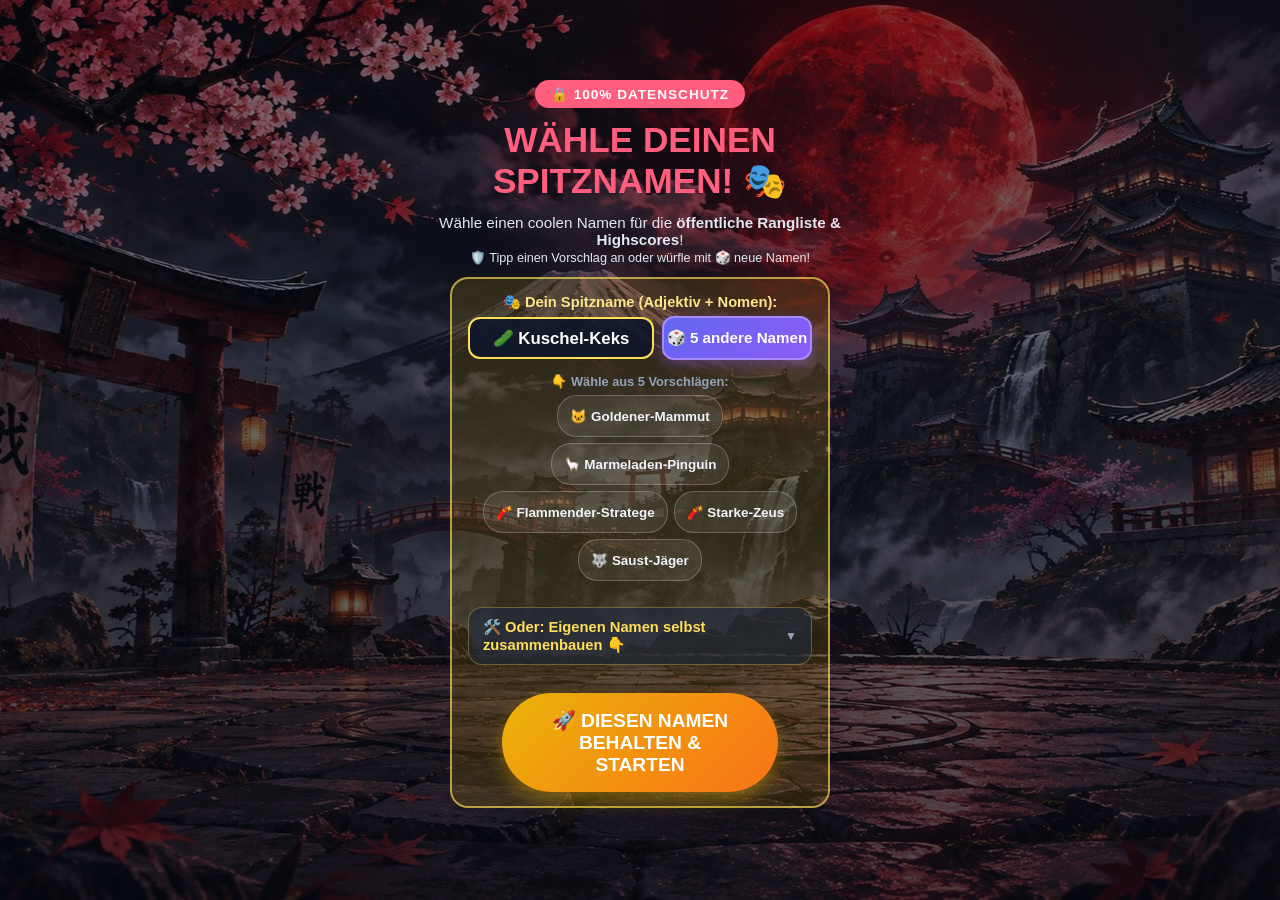
==== index.html @ 8977f8b9 "Kisten-Shop mit vier Kisten und Juwelen-Coin-Tausch" ====
<!DOCTYPE html>
<html lang="de">
<head>
  <meta charset="UTF-8">
  <meta name="viewport" content="width=device-width, initial-scale=1.0, maximum-scale=1.0, user-scalable=no, viewport-fit=cover, minimal-ui">
  <meta name="apple-mobile-web-app-capable" content="yes">
  <meta name="mobile-web-app-capable" content="yes">
  <meta name="apple-mobile-web-app-status-bar-style" content="black-translucent">
  <meta name="theme-color" content="#07111e">
  <title>The Fightzone – Jugendklub Lieberose</title>
  <link rel="stylesheet" href="style.css">
</head>
<body>
  <div id="game-container">
    <canvas id="gameCanvas"></canvas>
    <div id="ui-overlay">
      <!-- HUD -->
      <div id="hud">
        <div class="hud-item">TREFFER: <span id="score">0</span></div>
        <div class="hud-item">REKORD: <span id="highScore">0</span></div>
        <div id="levelHud" class="hud-item" hidden>LEVEL <span id="level">1</span></div>
        <div id="trophyHud" class="hud-item trophy-hud">🏆 <span id="trophies">0</span></div>
        <button id="pauseBtn" class="hud-item pause-hud-btn" type="button" hidden>⏸️ PAUSE</button>
      </div>

      <!-- 👤 Willkommens-Fenster beim Reinkommen: Zufalls-Spitznamen wählen für 100% Datenschutz -->
      <div id="welcomeNameScreen" class="overlay-screen">
        <div class="badge">🔒 100% DATENSCHUTZ</div>
        <h2>WÄHLE DEINEN SPITZNAMEN! 🎭</h2>
        <p class="team-hint">Wähle einen coolen Namen für die <b>öffentliche Rangliste & Highscores</b>!<br><small>🛡️ Tipp einen Vorschlag an oder würfle mit 🎲 neue Namen!</small></p>
        <div class="mode-card trophy-card">
          <div class="name-input-wrap">
            <label for="welcomeNameInput">🎭 Dein Spitzname (Adjektiv + Nomen):</label>
            <div class="name-input-row">
              <input id="welcomeNameInput" class="player-name-input" type="text" readonly placeholder="Zufalls-Name..." autocomplete="off">
              <button id="welcomeRandomBtn" class="btn btn-dice" type="button" title="5 andere Namen würfeln">🎲 5 andere Namen</button>
            </div>
          </div>
          <div class="nickname-chips-section">
            <span class="nickname-chips-label">👇 Wähle aus 5 Vorschlägen:</span>
            <div id="welcomeNicknameChips" class="nickname-chips"></div>
          </div>
          <details class="name-builder-details" id="welcomeBuilderDetails">
            <summary class="builder-summary">🛠️ Oder: Eigenen Namen selbst zusammenbauen 👇</summary>
            <div class="name-builder-box">
              <p class="builder-hint">Kombiniere ein Emoji, ein Adjektiv oder Verb und dein Lieblings-Nomen:</p>
              <div class="builder-grid">
                <div class="builder-field">
                  <label for="welcomeBuilderEmoji">1. Emoji:</label>
                  <select id="welcomeBuilderEmoji" class="builder-select"></select>
                </div>
                <div class="builder-field">
                  <label for="welcomeBuilderPrefix">2. Adjektiv / Verb (Wort 1):</label>
                  <select id="welcomeBuilderPrefix" class="builder-select"></select>
                </div>
                <div class="builder-field">
                  <label for="welcomeBuilderEnding">3. Nomen / Figur (Wort 2):</label>
                  <select id="welcomeBuilderEnding" class="builder-select"></select>
                </div>
              </div>
              <div class="builder-preview-box">
                <span class="builder-preview-label">Dein gebauter Name:</span>
                <span id="welcomeBuilderPreview" class="builder-preview-text">⚡ Mutiger-Drache</span>
              </div>
              <button id="welcomeBuilderApplyBtn" class="btn btn-small btn-builder-apply" type="button">✨ DIESEN NAMEN ÜBERNEHMEN</button>
            </div>
          </details>
          <p id="welcomeNameError" class="name-error" hidden>👆 Bitte wähle einen Spitznamen aus!</p>
          <button id="welcomeNameSaveBtn" class="btn btn-trophy" type="button">🚀 DIESEN NAMEN BEHALTEN & STARTEN</button>
        </div>
      </div>

      <!-- Start Screen -->
      <div id="startScreen" class="overlay-screen active">
        <!-- ☰ Menü-Knopf oben rechts: öffnet die Einstellungen (mit Punkten & Abspann) -->
        <button id="settingsStartBtn" class="menu-btn" type="button" aria-label="Menü: Einstellungen, Punkte und Abspann">☰</button>
        <div class="badge">🏰 Jugendklub Lieberose <span id="version" class="version"></span> · 👤 <span id="currentUserBadge">Gast</span></div>
        <h1 class="game-title"><span class="title-emoji">🥊</span> THE FIGHTZONE <span class="title-emoji">⚡</span></h1>
        <button id="shopStartBtn" class="btn btn-shop" type="button">🛍️ SHOP</button>
        <div class="instructions">
          <p>📱 <b>Startseite im Hochformat · Runde im Querformat (Vollbild)!</b><br>🕹️ Links bewegen (<b>WASD</b>) · 🔴 Rechts schießen (<b>Linksklick</b>) · 🟦⚡ Fähigkeit / Kombo (<b>F</b>)<br>🤝 <b>19 Team-Combos</b> · 💾 <b>Pokale & Punkte bleiben im Browser gespeichert!</b></p>
        </div>
        <details class="specials-info">
          <summary>⚡ Spezialkräfte & Kombos – antippen zum Lesen</summary>
          <div id="specialsList"></div>
        </details>
        <div class="hits-row">
          <span class="hits-label">💀 Leben:</span>
          <div id="hitsChoice" class="hits-choice"></div>
        </div>
        <section id="starterChoice" class="starter-choice" aria-labelledby="starterTitle">
          <h2 id="starterTitle">DEINE ERSTE FIGUR 🎁</h2>
          <p>Wähle genau eine: Mais, Katze oder Maus! Deine Wahl bleibt auf diesem Gerät gespeichert.</p>
          <div id="starterGrid" class="starter-grid"></div>
        </section>
        <p id="collectionHint" class="team-hint" aria-live="polite"></p>
        <p class="pick-title">Deine Sammlung 👇 (Antippen für Helden-Karte & Werte!)</p>
        <div id="pickGrid" class="pick-grid"></div>
        <div style="display:flex; gap:8px; justify-content:center; flex-wrap:wrap; margin-bottom:10px;">
          <a class="btn btn-small btn-print-link" href="druckansicht.html" target="_blank" rel="noopener">🖨️ WERTE-TABELLE (DRUCKVERSION) ✏️</a>
        </div>
        <button id="teamModeBtn" class="btn">⚔️ TEAM-MODUS</button>
        <button id="leaderboardStartBtn" class="btn btn-trophy">🏆 RANGLISTE</button>
        <p class="parents-link">👨‍👩‍👧 Für Eltern: So ist das Spiel gebaut –
          <a href="https://github.com/felixinberlin/Jugendklub-Lieberose" target="_blank" rel="noopener">den ganzen Code ansehen ↗</a></p>
      </div>

      <!-- 🛍️ Kisten und Juwelen-Tausch: alles bleibt auf diesem Gerät. -->
      <div id="shopScreen" class="overlay-screen" aria-labelledby="shopTitle">
        <header class="shop-header">
          <div><p class="shop-eyebrow">THE FIGHTZONE</p><h2 id="shopTitle">🛍️ SHOP</h2></div>
          <button id="shopBackBtn" class="btn btn-small" type="button">⬅️ Zurück</button>
        </header>
        <div id="shopWallet" class="shop-wallet" aria-label="Dein Guthaben"></div>
        <p class="shop-hint">Vier Kisten zur Auswahl · Auf dem Handy seitlich wischen ↔️</p>
        <div class="shop-scroll" tabindex="0" role="region" aria-label="Vier Kisten nebeneinander">
          <div id="shopChestRow" class="shop-chest-row"></div>
        </div>
        <section class="shop-exchange" aria-labelledby="exchangeTitle">
          <div><h3 id="exchangeTitle">🪙 5K Coins</h3><p>20 💎 Juwelen gegen 5000 Coins tauschen</p></div>
          <button id="shopExchangeBtn" class="btn" type="button">💎 20 Juwelen → 🪙 5K Coins</button>
        </section>
        <p id="shopMessage" class="shop-message" role="status" aria-live="polite"></p>
        <p class="shop-hint">Gekaufte Kisten bleiben geschlossen in deinem Vorrat. Die Inhalte legen wir als Nächstes fest.</p>
      </div>

      <!-- ⚙️ Einstellungen (☰ oben rechts im Hauptmenü): Name, Punkte, Abspann, Vollbild -->
      <div id="settingsScreen" class="overlay-screen">
        <h2>⚙️ EINSTELLUNGEN</h2>
        <div class="mode-card trophy-card">
          <h3>👤 DEIN SPITZNAME</h3>
          <p class="privacy-note">🔒 100% Datenschutz: Wähle einen Zufalls-Spitznamen!</p>
          <p>Aktueller Name: <b id="settingsCurrentName">-</b></p>
          <div class="name-input-wrap">
            <label for="settingsNameInput">Neuer Spitzname (Adjektiv + Nomen):</label>
            <div class="name-input-row">
              <input id="settingsNameInput" class="player-name-input" type="text" readonly placeholder="Neuer Spitzname..." autocomplete="off">
              <button id="settingsRandomBtn" class="btn btn-dice" type="button" title="5 andere Namen würfeln">🎲 5 andere Namen</button>
            </div>
          </div>
          <div class="nickname-chips-section">
            <span class="nickname-chips-label">👇 Wähle aus 5 Vorschlägen:</span>
            <div id="settingsNicknameChips" class="nickname-chips"></div>
          </div>
          <details class="name-builder-details" id="settingsBuilderDetails">
            <summary class="builder-summary">🛠️ Oder: Eigenen Namen selbst zusammenbauen 👇</summary>
            <div class="name-builder-box">
              <p class="builder-hint">Kombiniere ein Emoji, ein Adjektiv oder Verb und dein Lieblings-Nomen:</p>
              <div class="builder-grid">
                <div class="builder-field">
                  <label for="settingsBuilderEmoji">1. Emoji:</label>
                  <select id="settingsBuilderEmoji" class="builder-select"></select>
                </div>
                <div class="builder-field">
                  <label for="settingsBuilderPrefix">2. Adjektiv / Verb (Wort 1):</label>
                  <select id="settingsBuilderPrefix" class="builder-select"></select>
                </div>
                <div class="builder-field">
                  <label for="settingsBuilderEnding">3. Nomen / Figur (Wort 2):</label>
                  <select id="settingsBuilderEnding" class="builder-select"></select>
                </div>
              </div>
              <div class="builder-preview-box">
                <span class="builder-preview-label">Dein gebauter Name:</span>
                <span id="settingsBuilderPreview" class="builder-preview-text">⚡ Mutiger-Drache</span>
              </div>
              <button id="settingsBuilderApplyBtn" class="btn btn-small btn-builder-apply" type="button">✨ DIESEN NAMEN ÜBERNEHMEN</button>
            </div>
          </details>
          <p id="settingsCooldownMsg" class="cooldown-msg"></p>
          <button id="settingsNameSaveBtn" class="btn btn-trophy" type="button">💾 DIESEN SPITZNAMEN BEHALTEN</button>
          <button id="settingsDeleteNameBtn" class="btn btn-small btn-danger" type="button" style="margin-top: 8px;">🗑️ Spitznamen löschen & freigeben</button>
        </div>
        <div class="mode-card normal-card">
          <h3>💾 GESPEICHERTE POKALE & PUNKTE</h3>
          <p id="settingsStatsText">🏆 0 Pokale · 🎯 0 Gesamtpunkte · 🏅 Rekord: 0</p>
        </div>
        <div class="mode-card normal-card">
          <h3>📖 SPIELANLEITUNG</h3>
          <p>Zielen lernen, Waffen verstehen und Tipps ausprobieren:</p>
          <a class="btn" href="spielanleitung.html" target="_blank" rel="noopener">🎯 ZIELEN & SPIELTIPPS</a>
        </div>
        <div class="mode-card normal-card">
          <h3>📊 BALANCING & DRUCK-TABELLE</h3>
          <p>Alle 10 Heldenwerte, DPS, Hitbox-Größen & Druckvorlage für den Club:</p>
          <a class="btn" href="druckansicht.html" target="_blank" rel="noopener">🖨️ DRUCK-TABELLE ÖFFNEN ✏️</a>
        </div>
        <div class="mode-card normal-card">
          <h3>🎬 ABSPANN</h3>
          <p>Alle Wünsche aus dem Jugendklub – wie im Kino:</p>
          <button id="creditsStartBtn" class="btn" type="button">🎬 ABSPANN ANSEHEN</button>
        </div>
        <div class="mode-card normal-card">
          <h3>⛶ ANZEIGE & VOLLBILD</h3>
          <p>Versteckt die Adressleiste oben für maximale Übersicht:</p>
          <button id="settingsFullscreenBtn" class="btn" type="button">⛶ VOLLBILD AN / AUS</button>
        </div>
        <button id="settingsBackBtn" class="btn btn-small" type="button">⬅️ Zurück zum Hauptmenü</button>
      </div>

      <!-- ⏸️ Pause-Menü (NUR im normalen Modus, NICHT im Ranglisten-Modus!) -->
      <div id="pauseScreen" class="overlay-screen">
        <h2>⏸️ PAUSE</h2>
        <p class="team-hint">Nur im normalen Modus verfügbar (im Ranglisten-Modus läuft das Match ohne Pause durch!)</p>
        <button id="resumeGameBtn" class="btn" type="button">▶️ WEITERSPIELEN</button>
        <a class="btn btn-small" href="spielanleitung.html#zielen" target="_blank" rel="noopener">📖 WIE ZIELE ICH?</a>
        <button id="pauseRestartBtn" class="btn btn-small" type="button">🔄 RUNDE NEU STARTEN</button>
        <button id="pauseHomeBtn" class="btn btn-small" type="button">🏠 ZUM HAUPTMENÜ</button>
      </div>

      <!-- 🏆 Modus-Auswahl: Mit Pokalen (50 Leben) oder Normal (Leben einstellbar) -->
      <div id="modeScreen" class="overlay-screen">
        <h2 id="modeScreenTitle">WIE WILLST DU SPIELEN?</h2>
        <p id="modeScreenSub" class="team-hint"></p>
        <div class="mode-card trophy-card">
          <h3>🏆 RANGLISTEN-MODUS (MIT POKALEN)</h3>
          <p>Immer <b>💀 50 Leben</b> · <b>Keine Pause</b> · Pokal bei Sieg (Solo-Sieg / alle 8 Team-Level)!</p>
          <div class="name-input-wrap">
            <label for="playerNameInput">👤 Registrierter Spieler:</label>
            <div class="name-input-row">
              <input id="playerNameInput" class="player-name-input" type="text" readonly placeholder="Dein Name..." autocomplete="off">
              <button id="modeRandomBtn" class="btn btn-dice" type="button" title="Zufälligen Namen würfeln">🎲</button>
            </div>
          </div>
          <div class="nickname-chips-section">
            <div id="modeNicknameChips" class="nickname-chips"></div>
          </div>
          <details class="name-builder-details" id="modeBuilderDetails">
            <summary class="builder-summary">🛠️ Oder: Eigenen Namen selbst zusammenbauen 👇</summary>
            <div class="name-builder-box">
              <p class="builder-hint">Kombiniere ein Emoji, ein Adjektiv oder Verb und dein Lieblings-Nomen:</p>
              <div class="builder-grid">
                <div class="builder-field">
                  <label for="modeBuilderEmoji">1. Emoji:</label>
                  <select id="modeBuilderEmoji" class="builder-select"></select>
                </div>
                <div class="builder-field">
                  <label for="modeBuilderPrefix">2. Adjektiv / Verb (Wort 1):</label>
                  <select id="modeBuilderPrefix" class="builder-select"></select>
                </div>
                <div class="builder-field">
                  <label for="modeBuilderEnding">3. Nomen / Figur (Wort 2):</label>
                  <select id="modeBuilderEnding" class="builder-select"></select>
                </div>
              </div>
              <div class="builder-preview-box">
                <span class="builder-preview-label">Dein gebauter Name:</span>
                <span id="modeBuilderPreview" class="builder-preview-text">⚡ Mutiger-Drache</span>
              </div>
              <button id="modeBuilderApplyBtn" class="btn btn-small btn-builder-apply" type="button">✨ DIESEN NAMEN ÜBERNEHMEN</button>
            </div>
          </details>
          <p id="nameErrorMsg" class="name-error" hidden>👆 Bitte gib zuerst deinen Spielernamen ein!</p>
          <button id="playTrophyBtn" class="btn btn-trophy">🏆 MIT POKALEN (50 ❤️)</button>
        </div>
        <div class="mode-card normal-card">
          <h3>🎮 NORMAL (MIT PAUSE ⏸️)</h3>
          <p>Stell selbst ein, wie viele Leben jede Figur hat:</p>
          <div class="hits-row mode-hits-row">
            <span class="hits-label">💀 Leben:</span>
            <div id="modeHitsChoice" class="hits-choice"></div>
          </div>
          <button id="playNormalBtn" class="btn">🎮 NORMAL SPIELEN</button>
        </div>
        <button id="modeBackBtn" class="btn btn-small">⬅️ Zurück</button>
      </div>

      <!-- 🏆 Öffentliche Highscore- & Spieler-Rangliste (trophies.js) -->
      <div id="leaderboardScreen" class="overlay-screen">
        <h2>🏆 ÖFFENTLICHE HIGHSCORES 🏆</h2>
        <div id="myTrophyBanner" class="trophy-banner"></div>
        <div class="leaderboard-tabs">
          <button id="lbTabHighscore" class="lb-tab active" type="button">🎯 HIGHSCORES (Treffer)</button>
          <button id="lbTabTrophies" class="lb-tab" type="button">🏆 POKALE</button>
        </div>
        <div id="leaderboardList" class="leaderboard-list"></div>
        <!-- Charakter-Rangliste: nicht gelöscht, nur versteckt (kann später wiederkommen) -->
        <div id="charLeaderboardSection" class="leaderboard-list" hidden></div>
        <div class="lb-actions">
          <button id="lbRollRandomBtn" class="btn btn-small" type="button">🎲 Neuer Name</button>
          <button id="lbDeleteNameBtn" class="btn btn-small btn-danger" type="button">🗑️ Name löschen</button>
          <button id="leaderboardBackBtn" class="btn btn-small" type="button">⬅️ Zurück</button>
        </div>
      </div>

      <!-- 🎬 Abspann (credits.js) – interaktiv mit Vor-/Zurückspulen & Tempo -->
      <div id="creditsScreen" class="overlay-screen credits-screen">
        <div id="creditsControls" class="credits-controls">
          <button id="creditsRewindBtn" class="credits-ctrl-btn" type="button" aria-label="Zurückspulen" title="Rückwärts spulen">⏪ Zurück</button>
          <button id="creditsPauseBtn" class="credits-ctrl-btn" type="button" aria-label="Pause oder Weiter" title="Anhalten / Weiter">⏸️ Pause</button>
          <button id="creditsSpeedBtn" class="credits-ctrl-btn" type="button" aria-label="Tempo umschalten" title="Tempo">⏩ 1x</button>
          <button id="creditsCloseBtn" class="credits-ctrl-btn credits-close-btn" type="button" aria-label="Abspann schließen">✕ Zurück</button>
        </div>
        <div id="creditsRoll" class="credits-roll"></div>
        <p class="credits-hint">👆 Mit dem Finger scrollen (hoch & runter) · ⏪ ⏸️ ⏩ Tempo & Richtung steuern</p>
      </div>

      <!-- ⚔️ Team-Auswahl (teams.js) -->
      <div id="teamScreen" class="overlay-screen">
        <h2 id="teamScreenHeading">⚔️ TEAM-MODUS</h2>
        <p id="teamPickTitle" class="pick-title">Level 1: Wähle deine 1. Figur! 👇</p>
        <p id="teamHintText" class="team-hint">🔵 In jedem Level wählst du 1 Figur dazu – mit YAMAL & MUSIALLA im Team habt ihr die 15-Treffer-Kombo! 🤝⚽</p>
        <div id="teamGrid" class="pick-grid"></div>
        <button id="teamGoBtn" class="btn" disabled>Wähle deine Figur 👆</button>
        <button id="teamBackBtn" class="btn btn-small">⬅️ Zurück</button>
      </div>

      <!-- Game Over Screen -->
      <div id="gameOverScreen" class="overlay-screen">
        <h2>BUMM! 💥</h2>
        <p id="winnerMsg" class="winner-msg"></p>
        <p id="trophyRewardMsg" class="trophy-reward-msg" hidden></p>
        <p>Treffer: <span id="finalScore">0</span></p>
        <p id="newRecordMsg" class="record-msg" style="display: none;">🎉 NEUER REKORD! 🎉</p>
        <button id="restartBtn" class="btn">NOCHMAL SPIELEN 🔄</button>
        <button id="leaderboardOverBtn" class="btn btn-trophy btn-small">🏆 HIGHSCORES & RANGLISTE</button>
        <button id="changeBtn" class="btn btn-small">🎭 Andere Figur</button>
        <button id="creditsBtn" class="btn btn-small">🎬 ABSPANN</button>
      </div>

      <!-- 📱🔄 Hinweis: Bitte das Handy quer halten! -->
      <div id="rotateOverlay" class="rotate-overlay">
        <div class="rotate-icon">📱🔄</div>
        <h2>BITTE HANDY QUER HALTEN!</h2>
        <p>Das Spiel läuft jetzt im Querformat mit Joystick unten links & Schieß-Knöpfen unten rechts! 🎮</p>
        <button id="dismissRotateBtn" class="btn btn-small" type="button">Trotzdem so spielen ▶</button>
      </div>


      <button id="koboldBtn" class="actor-btn" type="button" aria-label="Kobold steuern: Antippen zum Werfen, Ziehen zum Bewegen"></button>
      <button id="cornBtn" class="actor-btn" type="button" aria-label="Mais steuern: Antippen zum Werfen, Ziehen zum Bewegen"></button>
      <button id="katzeBtn" class="actor-btn" type="button" aria-label="Katze steuern: Antippen zum Werfen, Ziehen zum Bewegen"></button>
      <button id="mausBtn" class="actor-btn" type="button" aria-label="Maus steuern: Antippen zum Werfen, Ziehen zum Bewegen"></button>
      <button id="goblinBtn" class="actor-btn" type="button" aria-label="Goblin steuern: Antippen zum Werfen, Ziehen zum Bewegen"></button>
      <button id="musialaBtn" class="actor-btn" type="button" aria-label="MUSIALLA steuern: Antippen zum Schießen, Ziehen zum Bewegen"></button>
      <button id="yamalBtn" class="actor-btn" type="button" aria-label="Lamine Yamal steuern: Antippen zum Schießen, Ziehen zum Bewegen"></button>
      <button id="dracheBtn" class="actor-btn" type="button" aria-label="Drache steuern: Antippen zum Kratzen, Ziehen zum Bewegen"></button>
      <button id="zeusBtn" class="actor-btn" type="button" aria-label="Zeus steuern: Antippen für Blitz, Ziehen zum Bewegen"></button>
      <button id="fledermausBtn" class="actor-btn" type="button" aria-label="Fledermaus steuern: Antippen zum Werfen, Ziehen zum Bewegen"></button>

      <!-- 🕹️ Action-Steuerung im Spiel (controls.js): Unten links Bewegen, unten rechts Schießen (rund) + Fähigkeit (quadratisch darüber) -->
      <div id="actionHud" class="action-hud" hidden>
        <button id="aimModeBtn" class="aim-mode-btn" type="button" aria-label="Zielmodus wechseln (Taste Q)" aria-pressed="false" aria-describedby="aimHelp">🎯 Zielbindung · Q</button>
        <span id="aimHelp" class="aim-help">🎯/Tab: Ziel · Halten: aufladen</span>
        <div id="movePad" class="move-pad" aria-label="Bewegen (oder WASD)">
          <span class="pad-arrow up">▲</span>
          <span class="pad-arrow down">▼</span>
          <span class="pad-arrow left">◀</span>
          <span class="pad-arrow right">▶</span>
          <div id="moveStick" class="move-stick">🕹️</div>
        </div>
        <div class="right-controls">
          <!-- 🎯 Gegner wechseln (TAB): eckig wie der Fähigkeits-Knopf, rechts GANZ OBEN über allen anderen Knöpfen (zielen.js) -->
          <button id="targetBtn" class="ability-square-btn target-square-btn" type="button" aria-label="Anderen Gegner anvisieren (Taste Tab)">
            <span class="ab-icon">🎯</span>
            <span class="ab-count">WECHSELN</span>
            <span id="targetBtnChar" class="ab-char"></span>
            <span class="key-hint">TAB</span>
          </button>
          <!-- 🤝 Extra-Kombo-Button: sitzt GENAU ÜBER den Fähigkeits-Buttons, selbe Form und Größe! -->
          <div id="comboBtnRow" class="combo-btn-row">
            <button id="comboSquareBtn" class="ability-square-btn combo-square-btn" type="button" aria-label="Team-Kombo" hidden>
              <span id="comboIcon" class="ab-icon">🤝</span>
              <span class="ab-bar"><i id="comboFill"></i></span>
              <span id="comboCount" class="ab-count">0/15</span>
              <span class="key-hint">KOMBO</span>
            </button>
          </div>
          <!-- 🟦 Die Fähigkeits-Buttons: bei mehreren Charakteren NEBENEINANDER! -->
          <div id="abilityBtnRow" class="ability-btn-row">
            <button id="abilityBtn" class="ability-square-btn" type="button" aria-label="Fähigkeit (Taste F)">
              <span id="abilityIcon" class="ab-icon">⚡</span>
              <span class="ab-bar"><i id="abilityFill"></i></span>
              <span id="abilityCount" class="ab-count">0/15</span>
              <span class="key-hint">F</span>
            </button>
          </div>
          <!-- 🔴 Runder Schieß-Knopf mit Cooldown-Anzeige -->
          <button id="shootBtn" class="shoot-circle-btn" type="button" aria-label="Schießen (Linke Maustaste)">
            <span id="shootIcon" class="shoot-icon">🎯</span>
            <span id="shootLabel" class="shoot-label">SCHUSS</span>
          </button>
        </div>
      </div>

      <!-- 🃏 Helden-Karte Popup (öffnet beim Antippen einer Figur auf dem Startbildschirm) -->
      <div id="charCardModal" class="char-card-modal" hidden aria-modal="true" role="dialog" aria-label="Helden-Karte">
        <div class="char-card-backdrop" id="charCardBackdrop"></div>
        <div class="char-card-dialog">
          <button id="charCardCloseBtn" class="char-card-close" type="button" aria-label="Schließen">✕</button>
          
          <div class="char-card-nav">
            <button id="charCardPrevBtn" class="char-nav-btn" type="button" aria-label="Vorherige Figur">◀</button>
            <span class="char-card-counter" id="charCardCounter">1 / 10</span>
            <button id="charCardNextBtn" class="char-nav-btn" type="button" aria-label="Nächste Figur">▶</button>
          </div>

          <div class="char-card-header">
            <div class="char-card-portrait" id="charCardPortrait"></div>
            <div class="char-card-title-group">
              <span class="char-card-role-badge" id="charCardRole"></span>
              <h2 class="char-card-name" id="charCardName"></h2>
              <p class="char-card-motto" id="charCardMotto"></p>
            </div>
          </div>

          <!-- Quick Stat Bar Grid -->
          <div class="char-stats-grid">
            <div class="char-stat-box stat-hp">
              <div class="stat-top">
                <span class="stat-label">❤️ LEBEN (HP)</span>
                <span class="stat-val" id="charCardHp"></span>
              </div>
              <div class="stat-mini-bar"><div id="charCardHpBar" class="stat-bar-fill"></div></div>
            </div>
            <div class="char-stat-box stat-speed">
              <div class="stat-top">
                <span class="stat-label">🏃 TEMPO & FLUCHT</span>
                <span class="stat-val" id="charCardSpeed"></span>
              </div>
              <div class="stat-mini-bar"><div id="charCardSpeedBar" class="stat-bar-fill"></div></div>
            </div>
            <div class="char-stat-box stat-dps">
              <div class="stat-top">
                <span class="stat-label">💥 SCHADEN / SEK (DPS)</span>
                <span class="stat-val" id="charCardDps"></span>
              </div>
              <div class="stat-mini-bar"><div id="charCardDpsBar" class="stat-bar-fill"></div></div>
            </div>
            <div class="char-stat-box stat-hitbox">
              <div class="stat-top">
                <span class="stat-label">🎯 ZIEL-GRÖSSE & HITBOX</span>
                <span class="stat-val" id="charCardHitbox"></span>
              </div>
              <div class="stat-mini-bar"><div id="charCardHitboxBar" class="stat-bar-fill"></div></div>
            </div>
          </div>

          <!-- Weapon & Attack Details -->
          <div class="char-card-section">
            <div class="section-badge">⚔️ HAUPTWAFFE</div>
            <div class="weapon-row">
              <span class="weapon-sym" id="charCardWeaponIcon"></span>
              <div class="weapon-info">
                <div class="weapon-name-line"><b id="charCardWeaponName"></b> · <span id="charCardWeaponDetails"></span></div>
                <div class="weapon-specs" id="charCardWeaponSpecs"></div>
              </div>
            </div>
          </div>

          <!-- Special Ability (The Game Equalizer) -->
          <div class="char-card-section special-highlight-section">
            <div class="section-badge">⚡ SPEZIALKRAFT (GAME-CHANGER)</div>
            <div class="special-row">
              <span class="special-big-icon" id="charCardSpecialIcon"></span>
              <div class="special-info">
                <div class="special-title-line"><b id="charCardSpecialName"></b> <span class="charge-tag">⚡ 15 Treffer</span></div>
                <p class="special-desc" id="charCardSpecialDesc"></p>
                <div class="special-equalizer" id="charCardSpecialEqualizer"></div>
              </div>
            </div>
          </div>

          <!-- Tactic Pro-Tip -->
          <div class="char-tactic-box">
            <span class="tactic-bulb">💡</span>
            <span id="charCardTactic"></span>
          </div>

          <!-- Action Buttons -->
          <div class="char-card-actions">
            <button id="charCardPlayBtn" class="btn btn-action-fight" type="button">⚔️ MIT DIESEM HELDEN KÄMPFEN! 🥊</button>
          </div>
        </div>
      </div>

      <!-- ⛶ Vollbild-Knopf (versteckt die Adressleiste oben) & 🔊 Ton-Knopf -->
      <button id="fullscreenBtn" class="fullscreen-btn" type="button" aria-label="Vollbild ohne Adressleiste">⛶</button>
      <button id="soundToggle" class="sound-btn" aria-label="Ton an/aus">🔊</button>
      <!-- ⚡ Spezialkraft-Knöpfe (specials.js) -->
      <div id="specialBar" class="special-bar" hidden></div>
    </div>
  </div>

  <script src="matter.min.js"></script>
  <!-- Die Reihenfolge ist wichtig: game.js startet das Spiel und kommt zuletzt. -->
  <script src="js/config.js"></script>
  <script src="js/state.js"></script>
  <script src="js/sprites.js"></script>
  <script src="js/skins.js"></script>
  <script src="js/audio.js"></script>
  <script src="js/forest.js"></script>
  <script src="js/particles.js"></script>
  <script src="js/weather.js"></script>
  <script src="js/footballer.js"></script>
  <script src="js/knockout.js"></script>
  <script src="js/actors.js"></script>
  <script src="js/collection.js"></script>
  <script src="js/geschosse.js"></script>
  <script src="js/bombs.js"></script>
  <script src="js/trefferfolgen.js"></script>
  <script src="js/physics.js"></script>
  <script src="js/trophies.js"></script>
  <script src="js/cpu.js"></script>
  <script src="js/levels.js"></script>
  <script src="js/teams.js"></script>
  <script src="js/special-weapons.js"></script>
  <script src="js/special-moves.js"></script>
  <script src="js/fledermaus.js"></script>
  <script src="js/waffen.js"></script>
  <script src="js/drachenfluegel.js"></script>
  <script src="js/combos.js"></script>
  <script src="js/specials.js"></script>
  <script src="js/special-ui.js"></script>
  <script src="js/char-card.js"></script>
  <script src="js/controls.js"></script>
  <script src="js/zielhilfe.js"></script>
  <script src="js/zielen.js"></script>
  <script src="js/credits.js"></script>
  <script src="js/shop.js"></script>
  <script src="js/game.js"></script>
</body>
</html>
---- style.css ----
* {
  box-sizing: border-box;
  user-select: none;
  -webkit-user-select: none;
  -webkit-touch-callout: none;
  touch-action: manipulation;
  margin: 0;
  padding: 0;
}

html, body {
  width: 100%;
  height: 100%;
  overflow: hidden;
  background-color: #07111e;
  font-family: -apple-system, BlinkMacSystemFont, 'Segoe UI', Roboto, Helvetica, Arial, sans-serif;
  color: #fff;
  display: flex;
  justify-content: center;
  align-items: center;
}

#game-container {
  position: relative;
  width: 100%;
  height: 100%;
  /* Volle Breite: Handy hochkant, quer, Laptop und Beamer */
  background: #07111e;
  overflow: hidden;
  box-shadow: 0 0 30px rgba(0, 0, 0, 0.7);
}

#gameCanvas {
  display: block;
  width: 100%;
  height: 100%;
  image-rendering: pixelated;
}

#ui-overlay {
  position: absolute;
  top: 0;
  left: 0;
  width: 100%;
  height: 100%;
  pointer-events: none;
  padding: env(safe-area-inset-top, 16px) env(safe-area-inset-right, 16px) env(safe-area-inset-bottom, 16px) env(safe-area-inset-left, 16px);
}

/* HUD Header */
#hud {
  display: flex;
  justify-content: space-between;
  align-items: center;
  padding: 14px 18px;
  font-size: 1.1rem;
  font-weight: 800;
  letter-spacing: 1px;
  text-shadow: 0 2px 4px rgba(0, 0, 0, 0.8);
}

.hud-item {
  background: rgba(7, 17, 30, 0.75);
  padding: 6px 14px;
  border-radius: 20px;
  border: 1px solid rgba(255, 255, 255, 0.2);
}

#score {
  color: #ffde59;
}

#highScore {
  color: #4ade80;
}

/* Screens */
.overlay-screen {
  position: absolute;
  top: 0;
  left: 0;
  width: 100%;
  height: 100%;
  background: rgba(7, 17, 30, 0.88);
  backdrop-filter: blur(10px);
  -webkit-backdrop-filter: blur(10px);
  display: none;
  flex-direction: column;
  justify-content: safe center; /* safe: wenn zu hoch, oben nicht abschneiden – dann scrollen */
  align-items: center;
  text-align: center;
  padding: 30px 24px;
  pointer-events: auto;
  z-index: 10;
  overflow-y: auto; /* Falls der Bildschirm sehr flach ist: scrollen statt abschneiden */
}

.overlay-screen.active {
  display: flex;
}

/* 📱↔️ Handy quer (flacher Bildschirm): Startbildschirm kompakter */
@media (max-height: 520px) {
  .overlay-screen { padding: 10px 24px; justify-content: safe center; }
  .badge { margin-bottom: 4px; padding: 4px 14px; }
  h1 { font-size: 1.8rem; margin-bottom: 2px; }
  h2 { font-size: 1.6rem; margin-bottom: 6px; }
  .subtitle { margin-bottom: 8px; }
  .instructions { margin-bottom: 10px; padding: 8px 16px; }
  .instructions p { line-height: 1.4; }
  .btn { padding: 12px 28px; }
}

.badge {
  background: #ff5e7e;
  color: white;
  font-size: 0.85rem;
  font-weight: 700;
  padding: 6px 16px;
  border-radius: 50px;
  margin-bottom: 12px;
  text-transform: uppercase;
  letter-spacing: 1px;
}

h1 {
  font-size: 2rem;
  font-weight: 900;
  letter-spacing: 2px;
  background: linear-gradient(135deg, #ffde59, #ff5e7e);
  -webkit-background-clip: text;
  -webkit-text-fill-color: transparent;
  margin-bottom: 8px;
}

h2 {
  font-size: 2.2rem;
  font-weight: 900;
  color: #ff5e7e;
  margin-bottom: 12px;
}

.subtitle {
  font-size: 1rem;
  color: #94a3b8;
  margin-bottom: 24px;
}

.instructions {
  background: rgba(255, 255, 255, 0.08);
  padding: 12px 18px;
  border-radius: 14px;
  margin-bottom: 28px;
  font-size: 0.95rem;
  color: #e2e8f0;
}

/* 👇 Figuren-Auswahl auf dem Startbildschirm */
.pick-title {
  font-size: 1.15rem;
  font-weight: 800;
  margin-bottom: 10px;
}

.pick-grid {
  display: grid;
  grid-template-columns: repeat(4, 78px);
  gap: 8px;
  margin-bottom: 16px;
}

.pick-btn {
  display: flex;
  flex-direction: column;
  align-items: center;
  justify-content: center;
  min-height: 84px;
  background: rgba(255, 255, 255, 0.1);
  border: 2px solid rgba(255, 255, 255, 0.25);
  border-radius: 18px;
  color: #fff;
  font-size: 0.8rem;
  font-weight: 800;
  cursor: pointer;
}

.pick-btn:active { transform: scale(0.94); background: rgba(255, 222, 89, 0.25); }
.pick-emoji { font-size: 2.2rem; line-height: 1.1; }
.pick-img { width: 1.25em; height: 1.15em; vertical-align: middle; object-fit: contain; }

.btn.btn-small {
  margin-top: 12px;
  font-size: 1rem;
  padding: 12px 24px;
  background: rgba(255, 255, 255, 0.15);
  box-shadow: none;
}

/* 💀 Wie viele Treffer hält eine Figur aus? */
.hits-row {
  display: flex;
  align-items: center;
  gap: 10px;
  margin-bottom: 14px;
}
.hits-label { font-size: 1.05rem; font-weight: 800; }
.hits-choice { display: flex; gap: 8px; }
.hits-btn {
  min-width: 52px;
  min-height: 44px;
  border-radius: 14px;
  border: 2px solid rgba(255, 255, 255, 0.25);
  background: rgba(255, 255, 255, 0.1);
  color: #fff;
  font-size: 1.1rem;
  font-weight: 900;
  cursor: pointer;
}
.hits-btn.selected {
  background: #ff5e7e;
  border-color: #ffde59;
  box-shadow: 0 0 12px rgba(255, 94, 126, 0.8);
}

/* ⚔️ Team-Auswahl: gewählte Kacheln leuchten blau */
.pick-btn.selected {
  background: rgba(59, 130, 246, 0.45);
  border-color: #3b82f6;
  box-shadow: 0 0 14px rgba(59, 130, 246, 0.8);
}
.team-hint { font-size: 0.95rem; color: #e2e8f0; margin-bottom: 12px; }
.btn:disabled { opacity: 0.5; }
#teamModeBtn { margin-top: 4px; }

/* ⚡ Spezialkraft-Knöpfe unten links */
.special-bar {
  position: absolute;
  left: max(14px, env(safe-area-inset-left));
  bottom: max(14px, env(safe-area-inset-bottom));
  display: flex;
  flex-wrap: wrap-reverse; /* Viele Knöpfe? Dann eine zweite Reihe darüber */
  max-width: calc(100% - 90px); /* Platz für den Ton-Knopf rechts */
  gap: 8px;
  pointer-events: none;
  z-index: 5;
}
.special-btn {
  pointer-events: auto;
  width: 64px;
  min-height: 66px;
  padding: 4px 2px;
  border-radius: 16px;
  border: 2px solid rgba(255, 255, 255, 0.3);
  background: rgba(7, 17, 30, 0.6);
  color: #fff;
  display: flex;
  flex-direction: column;
  align-items: center;
  gap: 2px;
  cursor: pointer;
  opacity: 0.75;
}
.special-btn .sp-icon { font-size: 1.8rem; line-height: 1.1; filter: grayscale(0.8); }
.special-btn .sp-bar { width: 52px; height: 6px; border-radius: 3px; background: rgba(255, 255, 255, 0.2); overflow: hidden; }
.special-btn .sp-bar i { display: block; height: 100%; width: 0; background: #facc15; }
.special-btn .sp-count { font-size: 1rem; font-weight: 900; }
.special-btn.ready {
  opacity: 1;
  border-color: #ffde59;
  background: linear-gradient(135deg, #7c3aed, #ff5e7e);
  box-shadow: 0 0 16px rgba(255, 222, 89, 0.9);
  animation: pulse 0.6s infinite alternate;
}
.special-btn.ready .sp-icon { filter: none; }
.special-btn:active { transform: scale(0.92); }

/* 🔢 Versionsnummer im Abzeichen */
.version { opacity: 0.8; font-size: 0.75rem; margin-left: 4px; }

/* 🎬 Abspann wie im Kino – jetzt interaktiv steuerbar! */
.credits-screen {
  background: #000;
  overflow-y: auto;
  overflow-x: hidden;
  -webkit-overflow-scrolling: touch;
  touch-action: pan-y;
  justify-content: flex-start;
  z-index: 20;
  padding: 0;
  scroll-behavior: auto;
}
.credits-controls {
  position: sticky;
  top: 0;
  left: 0;
  right: 0;
  width: 100%;
  display: flex;
  justify-content: center;
  align-items: center;
  gap: 8px;
  padding: 10px 14px;
  background: rgba(7, 17, 30, 0.88);
  backdrop-filter: blur(10px);
  -webkit-backdrop-filter: blur(10px);
  z-index: 30;
  border-bottom: 1.5px solid rgba(250, 204, 21, 0.4);
  box-shadow: 0 4px 20px rgba(0, 0, 0, 0.7);
  flex-wrap: wrap;
}
.credits-ctrl-btn {
  background: rgba(30, 41, 59, 0.9);
  color: #f8fafc;
  border: 1.5px solid rgba(250, 204, 21, 0.7);
  border-radius: 50px;
  padding: 8px 16px;
  font-size: 0.92rem;
  font-weight: 800;
  cursor: pointer;
  touch-action: manipulation;
  transition: transform 0.1s, background 0.15s, border-color 0.15s;
  min-height: 44px;
  display: inline-flex;
  align-items: center;
  justify-content: center;
}
.credits-ctrl-btn:active {
  transform: scale(0.92);
  background: rgba(250, 204, 21, 0.35);
}
.credits-ctrl-btn.active {
  background: linear-gradient(135deg, #f59e0b, #ef4444);
  color: #fff;
  border-color: #fde047;
  box-shadow: 0 0 12px rgba(245, 158, 11, 0.6);
}
.credits-close-btn {
  background: #dc2626;
  border-color: #f87171;
  color: #fff;
}
.credits-close-btn:active {
  background: #b91c1c;
}
.credits-roll {
  position: relative;
  width: 100%;
  max-width: 620px;
  margin: 0 auto;
  padding: 70vh 24px 60vh;
  text-align: center;
  box-sizing: border-box;
}
.credits-title { font-size: 2rem; font-weight: 900; color: #ffde59; margin-bottom: 6px; }
.credits-version { font-size: 1.2rem; font-weight: 800; color: #ff5e7e; margin-bottom: 6px; }
.credits-sub { font-size: 1.05rem; color: #cbd5e1; margin-bottom: 40px; }
.credits-head { font-size: 1.3rem; font-weight: 900; color: #a78bfa; margin: 36px 0 14px; }
.credits-workshop { font-size: 1.15rem; font-weight: 900; color: #6ee7b7; margin: 28px 0 12px; }
.credits-wish { font-size: 1.05rem; color: #f1f5f9; margin-bottom: 12px; line-height: 1.4; }
.credits-v { color: #facc15; font-weight: 800; margin-right: 6px; }
.credits-end { font-size: 1.6rem; font-weight: 900; color: #ffde59; margin: 60px 0 40px; }
.credits-hint {
  position: sticky;
  bottom: 0;
  left: 0;
  right: 0;
  width: 100%;
  padding: 10px 16px;
  font-size: 0.9rem;
  font-weight: 700;
  color: rgba(255, 255, 255, 0.8);
  background: linear-gradient(transparent, rgba(0, 0, 0, 0.88) 45%);
  text-align: center;
  pointer-events: none;
  z-index: 25;
}

/* 📖 Spezialkräfte auf dem Startbildschirm */
.specials-info {
  width: 100%;
  max-width: 420px;
  margin-bottom: 14px;
  background: rgba(124, 58, 237, 0.25);
  border: 2px solid rgba(167, 139, 250, 0.6);
  border-radius: 14px;
  padding: 10px 14px;
  text-align: left;
}
.specials-info summary {
  font-size: 1.05rem;
  font-weight: 900;
  cursor: pointer;
  text-align: center;
  min-height: 28px;
}
.specials-info .sp-how { font-size: 1rem; font-weight: 800; color: #ffde59; margin: 10px 0 6px; text-align: center; }
.specials-info .sp-row { font-size: 1rem; line-height: 1.4; margin-top: 8px; color: #e2e8f0; }
.specials-info .sp-row b { color: #fff; }
.pick-btn { position: relative; }
.pick-special {
  position: absolute;
  top: 4px;
  right: 6px;
  font-size: 1.05rem;
}

/* 👨‍👩‍👧 Link zum Code für Eltern */
.parents-link {
  margin-top: 16px;
  font-size: 1rem;
  line-height: 1.5;
  color: #cbd5e1;
  max-width: 420px;
}
.parents-link a, .credits-link {
  color: #93c5fd;
  font-weight: 800;
  text-decoration: underline;
  display: inline-block;
  padding: 10px 4px; /* Große Tipp-Fläche */
  user-select: text;
  -webkit-user-select: text;
  word-break: break-all;
}

/* 🤖 Computer-Figuren kann man nicht antippen */
.actor-btn.cpu { pointer-events: none; }

.winner-msg {
  color: #ffde59;
  font-weight: 900;
  font-size: 1.6rem;
  margin-bottom: 10px;
}

.record-msg {
  color: #4ade80;
  font-weight: 800;
  font-size: 1.2rem;
  margin: 10px 0;
  animation: pulse 1s infinite alternate;
}

@keyframes pulse {
  from { transform: scale(1); }
  to { transform: scale(1.08); }
}

/* Buttons */
.btn {
  background: linear-gradient(135deg, #7c3aed, #a855f7);
  color: white;
  border: none;
  font-size: 1.2rem;
  font-weight: 800;
  padding: 16px 32px;
  border-radius: 50px;
  cursor: pointer;
  box-shadow: 0 10px 20px rgba(124, 58, 237, 0.4);
  transition: transform 0.1s ease, box-shadow 0.1s ease;
  width: 80%;
  max-width: 280px;
}

.btn:active {
  transform: scale(0.96);
  box-shadow: 0 5px 10px rgba(124, 58, 237, 0.3);
}

.sound-btn, .fullscreen-btn {
  position: absolute;
  top: max(12px, env(safe-area-inset-top));
  right: max(16px, env(safe-area-inset-right));
  background: rgba(255, 255, 255, 0.15);
  border: 1px solid rgba(255, 255, 255, 0.25);
  color: white;
  font-size: 1.2rem;
  width: 44px;
  height: 44px;
  border-radius: 50%;
  display: flex;
  justify-content: center;
  align-items: center;
  pointer-events: auto;
  cursor: pointer;
  z-index: 6;
}
.fullscreen-btn {
  right: calc(max(16px, env(safe-area-inset-right)) + 52px);
}
.pause-hud-btn {
  pointer-events: auto;
  cursor: pointer;
  color: #ffffff;
  font-weight: 900;
  font-size: 0.92rem;
  background: rgba(59, 130, 246, 0.45);
  border: 1.5px solid #93c5fd;
}
.pause-hud-btn:active { transform: scale(0.93); }

#hud {
  padding-right: 120px; /* Platz für Vollbild- & Ton-Knopf oben rechts */
}

.actor-btn {
  position: absolute;
  top: 55%;
  width: 84px;
  height: 92px;
  transform: translate(-50%, -50%);
  border: 2px solid transparent;
  border-radius: 20px;
  background: transparent;
  pointer-events: auto;
  cursor: grab;
  touch-action: none;
}

#koboldBtn { left: 46px; }
#cornBtn { left: calc(100% - 46px); }
#katzeBtn { left: 50%; top: 30%; }
#mausBtn { left: 50%; top: 72%; }
#goblinBtn { left: 25%; top: 32%; }
#musialaBtn { left: 75%; top: 34%; }
#yamalBtn { left: 82%; top: 74%; }
#dracheBtn { left: 25%; top: 72%; }
#zeusBtn { left: 75%; top: 72%; }
#fledermausBtn { left: 50%; top: 50%; }
.actor-btn:focus-visible { outline: 3px solid #ffde59; }
.actor-btn:active { cursor: grabbing; background: rgba(255, 222, 89, 0.15); }
.instructions { font-size: 16px; line-height: 1.6; }

/* 🏆 Pokal-Modus, Modus-Auswahl & Rangliste */
.trophy-hud { color: #ffde59; border-color: rgba(255, 222, 89, 0.45); }
.trophy-hud.active-trophy {
  background: rgba(234, 179, 8, 0.28);
  border-color: #ffde59;
  box-shadow: 0 0 12px rgba(255, 222, 89, 0.6);
}
.btn-trophy {
  margin-top: 8px;
  background: linear-gradient(135deg, #eab308, #f97316);
  box-shadow: 0 8px 18px rgba(234, 179, 8, 0.4);
}
.mode-card {
  width: 100%;
  max-width: 380px;
  background: rgba(255, 255, 255, 0.08);
  border: 2px solid rgba(255, 255, 255, 0.22);
  border-radius: 18px;
  padding: 14px 16px;
  margin-bottom: 12px;
  display: flex;
  flex-direction: column;
  align-items: center;
  gap: 8px;
}
.mode-card.trophy-card {
  background: rgba(234, 179, 8, 0.14);
  border-color: rgba(255, 222, 89, 0.65);
}
.mode-card h3 { font-size: 1.25rem; font-weight: 900; color: #ffde59; }
.mode-card p { font-size: 0.95rem; color: #e2e8f0; }
.mode-hits-row { margin-bottom: 4px; }
.trophy-reward-msg {
  font-size: 1.15rem;
  font-weight: 900;
  color: #ffde59;
  background: rgba(234, 179, 8, 0.2);
  border: 1px solid rgba(255, 222, 89, 0.6);
  padding: 8px 16px;
  border-radius: 14px;
  margin-bottom: 10px;
}
.trophy-banner {
  width: 100%;
  max-width: 400px;
  background: linear-gradient(135deg, rgba(234, 179, 8, 0.25), rgba(249, 115, 22, 0.25));
  border: 2px solid #ffde59;
  border-radius: 16px;
  padding: 10px 14px;
  margin-bottom: 12px;
}
.my-trophy-total { font-size: 1.25rem; font-weight: 900; color: #ffde59; }
.my-trophy-sub { font-size: 0.9rem; color: #f1f5f9; margin-top: 4px; }
.leaderboard-list {
  width: 100%;
  max-width: 400px;
  display: flex;
  flex-direction: column;
  gap: 8px;
  margin-bottom: 14px;
}
.lb-row {
  display: flex;
  align-items: center;
  gap: 10px;
  background: rgba(255, 255, 255, 0.08);
  border: 2px solid rgba(255, 255, 255, 0.18);
  border-radius: 14px;
  padding: 8px 12px;
}
.lb-row.lb-first {
  background: rgba(234, 179, 8, 0.22);
  border-color: #ffde59;
  box-shadow: 0 0 14px rgba(255, 222, 89, 0.45);
}
.lb-rank { font-size: 1.3rem; font-weight: 900; min-width: 32px; }
.lb-emoji { font-size: 1.7rem; }
.lb-info { flex: 1; text-align: left; }
.lb-name { font-size: 0.95rem; font-weight: 900; margin-bottom: 4px; }
.lb-bar { width: 100%; height: 7px; background: rgba(255, 255, 255, 0.15); border-radius: 4px; overflow: hidden; }
.lb-bar i { display: block; height: 100%; border-radius: 4px; }
.lb-count { font-size: 1.05rem; font-weight: 900; color: #ffde59; min-width: 58px; text-align: right; }

/* ⚔️ Schon fest im Team gewählte Figuren */
.pick-btn.in-team {
  background: rgba(34, 197, 94, 0.35);
  border-color: #4ade80;
  box-shadow: 0 0 12px rgba(74, 222, 128, 0.65);
}
.pick-btn.in-team::after {
  content: '✓ TEAM';
  position: absolute;
  bottom: 3px;
  font-size: 0.62rem;
  font-weight: 900;
  color: #bbf7d0;
}

/* 🔒 Noch nicht freigeschaltete Figuren bleiben anschaubar. */
.pick-btn.locked {
  background: rgba(15, 23, 42, 0.75);
  border-color: rgba(248, 113, 113, 0.55);
  opacity: 1;
}
.pick-btn.locked .pick-emoji {
  filter: grayscale(0.6) brightness(0.8);
}
.pick-lock-badge {
  font-size: 0.65rem;
  font-weight: 900;
  color: #fde047;
  background: rgba(185, 28, 28, 0.85);
  padding: 1px 6px;
  border-radius: 8px;
  margin-top: 2px;
}

/* 🕹️ Action-Steuerung: Unten links Joystick, unten rechts runder Schieß-Knopf + quadratischer Fähigkeits-Knopf darüber */
.action-hud {
  position: absolute;
  inset: 0;
  pointer-events: none;
  z-index: 6;
}
.move-pad {
  position: absolute;
  left: max(18px, env(safe-area-inset-left));
  bottom: max(16px, env(safe-area-inset-bottom));
  width: 118px;
  height: 118px;
  border-radius: 50%;
  background: radial-gradient(circle, rgba(15, 23, 42, 0.55) 0%, rgba(15, 23, 42, 0.82) 100%);
  border: 3px solid rgba(148, 163, 184, 0.55);
  box-shadow: 0 6px 20px rgba(0, 0, 0, 0.5);
  display: flex;
  justify-content: center;
  align-items: center;
  pointer-events: auto;
  touch-action: none;
  cursor: pointer;
}
.move-pad.active {
  border-color: #38bdf8;
  box-shadow: 0 0 18px rgba(56, 189, 248, 0.65);
}
.pad-arrow {
  position: absolute;
  font-size: 0.8rem;
  color: rgba(255, 255, 255, 0.45);
  pointer-events: none;
}
.pad-arrow.up { top: 6px; }
.pad-arrow.down { bottom: 6px; }
.pad-arrow.left { left: 8px; }
.pad-arrow.right { right: 8px; }
.move-stick {
  width: 48px;
  height: 48px;
  border-radius: 50%;
  background: linear-gradient(135deg, #38bdf8, #2563eb);
  border: 2px solid #e0f2fe;
  box-shadow: 0 4px 12px rgba(0, 0, 0, 0.55);
  display: flex;
  justify-content: center;
  align-items: center;
  font-size: 1.35rem;
  pointer-events: none;
  transition: transform 0.04s linear;
}

.right-controls {
  position: absolute;
  right: max(16px, env(safe-area-inset-right));
  bottom: max(14px, env(safe-area-inset-bottom));
  display: flex;
  flex-direction: column;
  align-items: center;
  gap: 8px;
  pointer-events: none;
  max-width: 320px;
}

/* 🤝 Extra-Kombo-Button: sitzt genau über den Fähigkeits-Buttons, selbe Größe (62x62) und Form! */
.combo-btn-row {
  display: flex;
  justify-content: center;
  pointer-events: auto;
}
.ability-square-btn.combo-square-btn {
  border-color: #f59e0b;
  background: rgba(30, 27, 75, 0.88);
}
.ability-square-btn.combo-square-btn.ready {
  border-color: #fde047;
  background: linear-gradient(135deg, #d97706, #ec4899);
  box-shadow: 0 0 22px rgba(253, 224, 71, 0.95);
  animation: comboPulse 0.55s infinite alternate;
}
@keyframes comboPulse {
  0% { transform: scale(1); box-shadow: 0 0 14px rgba(253, 224, 71, 0.8); }
  100% { transform: scale(1.06); box-shadow: 0 0 24px rgba(236, 72, 153, 1); }
}

/* 🟦 Die Fähigkeits-Buttons: bei mehreren Charakteren NEBENEINANDER! */
.ability-btn-row {
  display: flex;
  flex-direction: row;
  justify-content: center;
  align-items: center;
  gap: 8px;
  pointer-events: auto;
  max-width: 300px;
  flex-wrap: nowrap;
}

/* 🟦 Quadratischer Knopf für die Spezialfähigkeit */
.ability-square-btn {
  pointer-events: auto;
  position: relative;
  width: 62px;
  height: 62px;
  flex-shrink: 0;
  border-radius: 12px; /* Quadratisch mit leicht abgerundeten Ecken */
  border: 2.5px solid rgba(255, 255, 255, 0.4);
  background: rgba(15, 23, 42, 0.78);
  color: #fff;
  display: flex;
  flex-direction: column;
  justify-content: center;
  align-items: center;
  gap: 2px;
  cursor: pointer;
  touch-action: manipulation;
  opacity: 0.82;
  box-shadow: 0 5px 14px rgba(0, 0, 0, 0.45);
}
.ability-square-btn .ab-icon { font-size: 1.55rem; line-height: 1; filter: grayscale(0.75); }
.ability-square-btn .ab-bar { width: 46px; height: 5px; border-radius: 3px; background: rgba(255, 255, 255, 0.22); overflow: hidden; }
.ability-square-btn .ab-bar i { display: block; height: 100%; width: 0%; background: #facc15; }
.ability-square-btn .ab-count { font-size: 0.72rem; font-weight: 900; }
.ability-square-btn .ab-char {
  position: absolute;
  bottom: -4px;
  right: -4px;
  font-size: 0.8rem;
  background: #0f172a;
  border-radius: 50%;
  width: 18px;
  height: 18px;
  display: flex;
  align-items: center;
  justify-content: center;
  border: 1px solid rgba(255, 255, 255, 0.45);
}
.ability-square-btn .key-hint {
  position: absolute;
  top: -7px;
  right: -7px;
  background: #1e293b;
  border: 1.5px solid #94a3b8;
  color: #f8fafc;
  font-size: 0.65rem;
  font-weight: 900;
  padding: 1px 5px;
  border-radius: 5px;
}
.ability-square-btn.ready {
  opacity: 1;
  border-color: #ffde59;
  background: linear-gradient(135deg, #7c3aed, #ff5e7e);
  box-shadow: 0 0 18px rgba(255, 222, 89, 0.95);
  animation: pulse 0.6s infinite alternate;
}
.ability-square-btn.ready .ab-icon { filter: none; }
.ability-square-btn.pressed, .ability-square-btn:active { transform: scale(0.9); }

/* 🔴 Großer runder Knopf zum Schießen unten rechts mit Cooldown */
.shoot-circle-btn {
  pointer-events: auto;
  width: 92px;
  height: 92px;
  border-radius: 50%; /* Runder Kreis-Button */
  border: 4px solid #fef08a;
  background: radial-gradient(circle at 35% 30%, #ff5e7e, #dc2626);
  color: #fff;
  display: flex;
  flex-direction: column;
  justify-content: center;
  align-items: center;
  gap: 2px;
  cursor: pointer;
  touch-action: manipulation;
  box-shadow: 0 8px 22px rgba(220, 38, 38, 0.65);
  transition: opacity 0.1s, filter 0.1s;
}
.shoot-circle-btn .shoot-icon { font-size: 2.1rem; line-height: 1; }
.shoot-circle-btn .shoot-label { font-size: 0.76rem; font-weight: 900; letter-spacing: 0.5px; }
.shoot-circle-btn.cooling {
  opacity: 0.65;
  filter: grayscale(0.5);
  border-color: #94a3b8;
  cursor: not-allowed;
}
.shoot-circle-btn.cooling .shoot-label {
  color: #fde047;
  font-size: 0.95rem;
}
.shoot-circle-btn.pressed, .shoot-circle-btn:active {
  transform: scale(0.9);
  box-shadow: 0 3px 10px rgba(220, 38, 38, 0.8);
}

/* 🔒 Versteckte Elemente (z. B. alte Spezialleiste unten links oder Charakter-Rangliste) zuverlässig ausblenden */
[hidden], .special-bar[hidden] {
  display: none !important;
}

/* 👤 Spielername-Eingabe für die Rangliste & Zufalls-Würfeln */
.name-input-wrap {
  display: flex;
  flex-direction: column;
  align-items: center;
  gap: 5px;
  width: 100%;
}
.name-input-wrap label {
  font-size: 0.92rem;
  font-weight: 800;
  color: #fde68a;
}
.name-input-row {
  display: flex;
  align-items: center;
  justify-content: center;
  gap: 8px;
  width: 100%;
}
.btn-dice {
  padding: 8px 12px;
  font-size: 0.95rem;
  font-weight: 800;
  min-height: 44px;
  min-width: 44px;
  border-radius: 12px;
  background: linear-gradient(135deg, #6366f1, #8b5cf6);
  border: 2px solid #a78bfa;
  color: #ffffff;
  cursor: pointer;
  box-shadow: 0 4px 12px rgba(139, 92, 246, 0.4);
  display: inline-flex;
  align-items: center;
  justify-content: center;
  white-space: nowrap;
}
.btn-dice:hover, .btn-dice:active {
  transform: scale(1.05);
  box-shadow: 0 0 16px rgba(167, 139, 250, 0.7);
}
.nickname-chips-section {
  display: flex;
  flex-direction: column;
  align-items: center;
  gap: 6px;
  margin: 6px 0;
  width: 100%;
}
.nickname-chips-label {
  font-size: 0.8rem;
  font-weight: 700;
  color: #94a3b8;
}
.nickname-chips {
  display: flex;
  flex-wrap: wrap;
  gap: 6px;
  justify-content: center;
  width: 100%;
  max-width: 380px;
}
.chip-btn {
  background: rgba(255, 255, 255, 0.08);
  border: 1.5px solid rgba(255, 255, 255, 0.22);
  border-radius: 20px;
  padding: 6px 12px;
  font-size: 0.84rem;
  font-weight: 800;
  color: #f1f5f9;
  cursor: pointer;
  min-height: 42px;
  display: inline-flex;
  align-items: center;
  justify-content: center;
  transition: transform 0.15s ease, background 0.15s ease, border-color 0.15s ease;
}
.chip-btn:hover, .chip-btn:active {
  background: rgba(255, 222, 89, 0.22);
  border-color: #ffde59;
  color: #ffffff;
  transform: scale(1.05);
}
.chip-btn.selected {
  background: #ffde59;
  border-color: #f59e0b;
  color: #0f172a;
  box-shadow: 0 0 12px rgba(255, 222, 89, 0.6);
}
.privacy-note {
  font-size: 0.82rem;
  color: #38bdf8;
  font-weight: 700;
  margin: 2px 0 8px 0;
}
.my-trophy-privacy {
  font-size: 0.78rem;
  color: #4ade80;
  font-weight: 700;
  margin-top: 5px;
}
.leaderboard-tabs {
  display: flex;
  gap: 8px;
  justify-content: center;
  margin-bottom: 12px;
  width: 100%;
  max-width: 400px;
}
.lb-tab {
  flex: 1;
  padding: 8px 10px;
  font-size: 0.88rem;
  font-weight: 900;
  border-radius: 12px;
  background: rgba(255, 255, 255, 0.08);
  border: 2px solid rgba(255, 255, 255, 0.2);
  color: #cbd5e1;
  cursor: pointer;
  min-height: 44px;
  transition: all 0.2s ease;
}
.lb-tab.active {
  background: rgba(56, 189, 248, 0.25);
  border-color: #38bdf8;
  color: #ffffff;
  box-shadow: 0 0 12px rgba(56, 189, 248, 0.45);
}
.lb-actions {
  display: flex;
  gap: 10px;
  justify-content: center;
  width: 100%;
  max-width: 400px;
  margin-top: 6px;
}
.btn-danger {
  background: rgba(239, 68, 68, 0.22);
  border: 1.5px solid #ef4444;
  color: #fca5a5;
  cursor: pointer;
  transition: all 0.15s ease;
}
.btn-danger:hover, .btn-danger:active {
  background: rgba(239, 68, 68, 0.45);
  border-color: #f87171;
  color: #ffffff;
  transform: scale(1.03);
}
.lb-badge-me {
  font-size: 0.68rem;
  background: #ffde59;
  color: #0f172a;
  padding: 1px 6px;
  border-radius: 6px;
  font-weight: 900;
  margin-left: 6px;
}
.lb-sub {
  font-size: 0.76rem;
  color: #94a3b8;
  font-weight: 600;
}
.player-name-input {
  width: 100%;
  max-width: 240px;
  padding: 9px 14px;
  border-radius: 12px;
  border: 2px solid #ffde59;
  background: rgba(15, 23, 42, 0.9);
  color: #ffffff;
  font-size: 1.05rem;
  font-weight: 800;
  text-align: center;
  outline: none;
  user-select: text;
  -webkit-user-select: text;
}
.player-name-input:focus {
  border-color: #38bdf8;
  box-shadow: 0 0 12px rgba(56, 189, 248, 0.7);
}
.name-error {
  color: #fca5a5;
  font-size: 0.88rem;
  font-weight: 800;
}
.cooldown-msg {
  font-size: 0.86rem;
  font-weight: 800;
  padding: 6px 10px;
  border-radius: 10px;
}
.cooldown-msg.locked {
  color: #fde047;
  background: rgba(185, 28, 28, 0.35);
  border: 1px solid rgba(248, 113, 113, 0.55);
}
.cooldown-msg.unlocked {
  color: #bbf7d0;
  background: rgba(22, 101, 52, 0.35);
  border: 1px solid rgba(74, 222, 128, 0.5);
}
.lb-row.lb-me {
  border-color: #38bdf8;
  background: rgba(56, 189, 248, 0.18);
}

.saved-stats-bar {
  display: flex;
  flex-wrap: wrap;
  align-items: center;
  justify-content: center;
  gap: 8px;
  padding: 6px 12px;
  margin-bottom: 6px;
  border-radius: 14px;
  background: rgba(15, 23, 42, 0.78);
  border: 1.5px solid rgba(250, 204, 21, 0.45);
  color: #fde047;
  font-size: 0.88rem;
  font-weight: 800;
}


/* 🗺️ In der Runde: Kompaktes HUD für maximale Sicht auf die größere Map */
body.in-round #hud {
  padding: 6px 116px 6px 12px;
  font-size: 0.92rem;
}
body.in-round .hud-item {
  padding: 4px 10px;
  background: rgba(7, 17, 30, 0.55);
}

/* 📱🔄 Querformat-Hinweis NUR in der aktiven Spielrunde (Startseite bleibt im Hochformat!) */
.rotate-overlay {
  position: absolute;
  inset: 0;
  background: rgba(7, 17, 30, 0.95);
  z-index: 30;
  display: none;
  flex-direction: column;
  justify-content: center;
  align-items: center;
  text-align: center;
  padding: 28px;
  gap: 12px;
  pointer-events: auto;
}
.rotate-icon { font-size: 3.6rem; animation: pulse 0.8s infinite alternate; }
@media (orientation: portrait) and (max-width: 650px) {
  body.in-round #rotateOverlay:not(.dismissed) {
    display: flex;
  }
}

/* 📱↔️ Handy quer: Figuren-Auswahl kompakt (steht am Ende, damit es gewinnt) */
@media (max-height: 520px) {
  h1 { font-size: 1.4rem; }
  .instructions { font-size: 0.82rem; }
  .pick-title { margin-bottom: 6px; }
  .pick-grid { grid-template-columns: repeat(5, 72px); gap: 6px; margin-bottom: 4px; }
  .pick-btn { min-height: 62px; }
  .pick-emoji { font-size: 1.7rem; }
  .btn-small { margin-top: 6px; padding: 8px 20px; }
  .hits-row { margin-bottom: 6px; }
  .hits-btn { min-height: 36px; }
  .mode-card { padding: 8px 12px; margin-bottom: 6px; gap: 4px; }
}

/* 🛠️ Namens-Baukasten (Adjektiv/Verb + Nomen) */
.name-builder-details {
  margin: 12px 0;
  background: rgba(15, 23, 42, 0.65);
  border: 1px solid rgba(255, 222, 89, 0.35);
  border-radius: 14px;
  overflow: hidden;
  text-align: left;
}

.builder-summary {
  padding: 10px 14px;
  font-size: 0.92rem;
  font-weight: 800;
  color: #ffde59;
  cursor: pointer;
  background: rgba(255, 255, 255, 0.05);
  list-style: none;
  display: flex;
  align-items: center;
  justify-content: space-between;
}
.builder-summary::-webkit-details-marker { display: none; }
.builder-summary::after {
  content: '▼';
  font-size: 0.75rem;
  color: #94a3b8;
  transition: transform 0.2s ease;
}
.name-builder-details[open] .builder-summary::after {
  transform: rotate(180deg);
}

.name-builder-box {
  padding: 12px 14px 14px;
  display: flex;
  flex-direction: column;
  gap: 10px;
}

.builder-hint {
  font-size: 0.8rem;
  color: #cbd5e1;
  margin-bottom: 2px;
}

.builder-grid {
  display: grid;
  grid-template-columns: 1fr;
  gap: 8px;
}

.builder-field label {
  display: block;
  font-size: 0.76rem;
  font-weight: 800;
  color: #94a3b8;
  margin-bottom: 3px;
}

.builder-select {
  width: 100%;
  padding: 8px 10px;
  border-radius: 10px;
  background: #0f172a;
  border: 1.5px solid rgba(255, 255, 255, 0.2);
  color: #fff;
  font-size: 0.95rem;
  font-weight: 700;
  outline: none;
}
.builder-select optgroup {
  background: #1e293b;
  color: #facc15;
  font-weight: 800;
}
.builder-select option {
  background: #0f172a;
  color: #fff;
}

.builder-preview-box {
  background: rgba(0, 0, 0, 0.35);
  border: 1.5px dashed #4ade80;
  border-radius: 12px;
  padding: 10px 14px;
  display: flex;
  align-items: center;
  justify-content: space-between;
  gap: 10px;
}

.builder-preview-label {
  font-size: 0.75rem;
  font-weight: 800;
  color: #94a3b8;
}

.builder-preview-text {
  font-size: 1.15rem;
  font-weight: 900;
  color: #4ade80;
  letter-spacing: 0.5px;
}

.btn-builder-apply {
  background: linear-gradient(135deg, #10b981, #059669) !important;
  color: #fff !important;
  border: 1px solid #34d399 !important;
  font-weight: 900 !important;
  width: 100%;
  padding: 10px !important;
  font-size: 0.95rem !important;
}

/* 🃏 Helden-Karte Popup (Startbildschirm) */
.char-card-modal {
  position: absolute;
  top: 0;
  left: 0;
  width: 100%;
  height: 100%;
  z-index: 999;
  display: flex;
  align-items: center;
  justify-content: center;
  padding: 16px;
  pointer-events: auto;
}

.char-card-modal[hidden] {
  display: none !important;
}

.char-card-backdrop {
  position: absolute;
  top: 0;
  left: 0;
  width: 100%;
  height: 100%;
  background: rgba(3, 7, 18, 0.88);
  backdrop-filter: blur(8px);
  -webkit-backdrop-filter: blur(8px);
}

.char-card-dialog {
  position: relative;
  z-index: 2;
  width: 100%;
  max-width: 500px;
  max-height: 94vh;
  overflow-y: auto;
  -webkit-overflow-scrolling: touch;
  background: linear-gradient(165deg, #1e293b, #0f172a 90%);
  border: 2px solid rgba(255, 222, 89, 0.45);
  border-radius: 20px;
  box-shadow: 0 16px 48px rgba(0, 0, 0, 0.85), 0 0 24px rgba(255, 222, 89, 0.2);
  padding: 20px 20px 22px;
  color: #fff;
  display: flex;
  flex-direction: column;
  gap: 12px;
}

.char-card-close {
  position: absolute;
  top: 12px;
  right: 12px;
  width: 38px;
  height: 38px;
  border-radius: 50%;
  background: rgba(255, 255, 255, 0.12);
  border: 1px solid rgba(255, 255, 255, 0.25);
  color: #fff;
  font-size: 1.3rem;
  font-weight: 900;
  cursor: pointer;
  display: flex;
  align-items: center;
  justify-content: center;
  transition: all 0.15s ease;
  z-index: 5;
}
.char-card-close:active {
  transform: scale(0.9);
  background: rgba(239, 68, 68, 0.5);
}

.char-card-nav {
  display: flex;
  align-items: center;
  justify-content: center;
  gap: 16px;
  margin-top: -4px;
}
.char-nav-btn {
  background: rgba(255, 255, 255, 0.12);
  border: 1px solid rgba(255, 255, 255, 0.25);
  color: #ffde59;
  border-radius: 12px;
  padding: 6px 14px;
  font-size: 1.1rem;
  font-weight: 900;
  cursor: pointer;
}
.char-nav-btn:active {
  transform: scale(0.92);
  background: rgba(255, 222, 89, 0.3);
}
.char-card-counter {
  font-size: 0.85rem;
  font-weight: 800;
  color: #94a3b8;
  letter-spacing: 1px;
}

.char-card-header {
  display: flex;
  align-items: center;
  gap: 16px;
  background: rgba(255, 255, 255, 0.05);
  padding: 12px 14px;
  border-radius: 16px;
  border: 1px solid rgba(255, 255, 255, 0.1);
}

.char-card-portrait {
  width: 76px;
  height: 76px;
  border-radius: 18px;
  background: rgba(15, 23, 42, 0.85);
  border: 3px solid #ffde59;
  display: flex;
  align-items: center;
  justify-content: center;
  font-size: 3rem;
  box-shadow: 0 4px 14px rgba(0, 0, 0, 0.5);
  flex-shrink: 0;
  overflow: hidden;
}
.char-card-portrait img {
  width: 100%;
  height: 100%;
  object-fit: contain;
}

.char-card-title-group {
  flex: 1;
  text-align: left;
}

.char-card-role-badge {
  display: inline-block;
  background: rgba(59, 130, 246, 0.3);
  color: #93c5fd;
  border: 1px solid rgba(59, 130, 246, 0.6);
  padding: 2px 8px;
  border-radius: 8px;
  font-size: 0.75rem;
  font-weight: 800;
  margin-bottom: 4px;
}

.char-card-name {
  font-size: 1.35rem;
  font-weight: 900;
  color: #ffde59;
  letter-spacing: 0.5px;
  line-height: 1.2;
}

.char-card-motto {
  font-size: 0.82rem;
  color: #cbd5e1;
  margin-top: 3px;
}

/* Stats Grid */
.char-stats-grid {
  display: grid;
  grid-template-columns: 1fr 1fr;
  gap: 8px;
}

.char-stat-box {
  background: rgba(15, 23, 42, 0.65);
  border: 1px solid rgba(255, 255, 255, 0.12);
  border-radius: 12px;
  padding: 8px 10px;
  display: flex;
  flex-direction: column;
  gap: 4px;
}

.stat-top {
  display: flex;
  justify-content: space-between;
  align-items: center;
  gap: 4px;
}

.stat-label {
  font-size: 0.7rem;
  font-weight: 800;
  color: #94a3b8;
  letter-spacing: 0.5px;
}

.stat-val {
  font-size: 0.82rem;
  font-weight: 900;
  color: #fff;
  text-align: right;
  white-space: nowrap;
}

.stat-mini-bar {
  width: 100%;
  height: 5px;
  background: rgba(255, 255, 255, 0.15);
  border-radius: 3px;
  overflow: hidden;
}

.stat-bar-fill {
  height: 100%;
  background: #ffde59;
  border-radius: 3px;
  transition: width 0.3s ease;
}

.stat-hp .stat-bar-fill { background: #ef4444; }
.stat-speed .stat-bar-fill { background: #38bdf8; }
.stat-dps .stat-bar-fill { background: #f59e0b; }
.stat-hitbox .stat-bar-fill { background: #10b981; }

/* Sections */
.char-card-section {
  background: rgba(15, 23, 42, 0.55);
  border: 1px solid rgba(255, 255, 255, 0.12);
  border-radius: 14px;
  padding: 10px 12px;
  text-align: left;
}

.section-badge {
  font-size: 0.7rem;
  font-weight: 900;
  color: #94a3b8;
  letter-spacing: 0.8px;
  margin-bottom: 6px;
}

.weapon-row, .special-row {
  display: flex;
  align-items: center;
  gap: 12px;
}

.weapon-sym, .special-big-icon {
  font-size: 2rem;
  line-height: 1;
  flex-shrink: 0;
}

.weapon-info, .special-info {
  flex: 1;
}

.weapon-name-line {
  font-size: 0.95rem;
  font-weight: 800;
  color: #f1f5f9;
}

.weapon-specs {
  font-size: 0.78rem;
  color: #94a3b8;
  margin-top: 2px;
}

.special-highlight-section {
  background: linear-gradient(135deg, rgba(234, 179, 8, 0.1), rgba(15, 23, 42, 0.7));
  border-color: rgba(234, 179, 8, 0.35);
}

.special-title-line {
  display: flex;
  align-items: center;
  gap: 8px;
  font-size: 0.95rem;
  font-weight: 900;
  color: #facc15;
}

.charge-tag {
  background: rgba(234, 179, 8, 0.25);
  color: #fde047;
  padding: 1px 6px;
  border-radius: 6px;
  font-size: 0.7rem;
  font-weight: 800;
}

.special-desc {
  font-size: 0.82rem;
  color: #e2e8f0;
  line-height: 1.35;
  margin-top: 4px;
}

.special-equalizer {
  font-size: 0.76rem;
  color: #6ee7b7;
  font-weight: 700;
  margin-top: 4px;
  background: rgba(16, 185, 129, 0.12);
  padding: 4px 8px;
  border-radius: 6px;
  border-left: 3px solid #10b981;
}

.char-tactic-box {
  background: rgba(59, 130, 246, 0.12);
  border: 1px solid rgba(59, 130, 246, 0.3);
  border-radius: 12px;
  padding: 8px 12px;
  display: flex;
  align-items: flex-start;
  gap: 8px;
  text-align: left;
  font-size: 0.82rem;
  color: #bfdbfe;
  line-height: 1.35;
}

.tactic-bulb {
  font-size: 1.2rem;
  flex-shrink: 0;
}

.char-card-actions {
  margin-top: 4px;
}

.btn-action-fight {
  width: 100%;
  padding: 14px;
  font-size: 1.1rem;
  font-weight: 900;
  background: linear-gradient(135deg, #10b981, #059669);
  color: #fff;
  border: 2px solid #34d399;
  border-radius: 16px;
  cursor: pointer;
  box-shadow: 0 6px 20px rgba(16, 185, 129, 0.4);
  transition: all 0.15s ease;
}
.btn-action-fight:active {
  transform: scale(0.96);
  background: #047857;
}

/* Drucklink auf dem Startbildschirm */
.btn-print-link {
  background: rgba(16, 185, 129, 0.25) !important;
  border: 1px solid #10b981 !important;
  color: #a7f3d0 !important;
  font-weight: 800 !important;
  font-size: 0.85rem !important;
  padding: 8px 16px !important;
}
.btn-print-link:hover {
  background: rgba(16, 185, 129, 0.4) !important;
}

/* Querformat-Kompaktmodus für Handys */
@media (max-height: 520px) {
  .char-card-dialog {
    max-height: 98vh;
    padding: 10px 14px;
    gap: 6px;
  }
  .char-card-portrait {
    width: 52px;
    height: 52px;
    font-size: 2rem;
  }
  .char-card-name { font-size: 1.1rem; }
  .char-card-motto { font-size: 0.72rem; }
  .char-stats-grid { gap: 4px; }
  .char-stat-box { padding: 4px 6px; }
  .stat-label { font-size: 0.65rem; }
  .stat-val { font-size: 0.75rem; }
  .char-card-section { padding: 6px 8px; }
  .special-desc { font-size: 0.75rem; }
  .special-equalizer { font-size: 0.72rem; padding: 2px 6px; }
  .char-tactic-box { font-size: 0.75rem; padding: 4px 8px; }
  .btn-action-fight { padding: 10px; font-size: 0.95rem; }
}

/* ☰ Menü-Knopf oben rechts im Hauptmenü (öffnet die Einstellungen) */
.menu-btn {
  position: absolute;
  top: calc(10px + env(safe-area-inset-top));
  right: calc(12px + env(safe-area-inset-right));
  width: 52px;
  height: 52px;
  border: 2px solid rgba(255, 255, 255, 0.35);
  border-radius: 14px;
  background: rgba(15, 23, 42, 0.85);
  color: #ffffff;
  font-size: 30px;
  line-height: 1;
  cursor: pointer;
  z-index: 5;
}
.menu-btn:active { transform: scale(0.94); background: rgba(255, 222, 89, 0.25); }
/* 📱 Schmale Handys: Platz oben lassen, damit ☰ nicht über dem Schild liegt */
@media (max-width: 600px) {
  #startScreen { padding-top: 72px; }
}

/* 🎯 Gegner-wechseln-Knopf: eckig wie der Fähigkeits-Knopf, rechts GANZ OBEN über allen anderen Knöpfen */
.ability-square-btn.target-square-btn { opacity: 0.9; border-color: #facc15; }
.ability-square-btn.target-square-btn .ab-icon { filter: none; }
.ability-square-btn.target-square-btn .ab-count { font-size: 0.55rem; }
.ability-square-btn.target-square-btn .ab-char { width: 24px; height: 24px; font-size: 0.95rem; overflow: hidden; }
.ability-square-btn.target-square-btn .ab-char:empty { display: none; }
.ability-square-btn.target-square-btn .pick-img { width: 20px; height: 20px; }
.ability-square-btn.target-square-btn:active { transform: scale(0.94); }

/* Zielmodus wechseln, ohne die Knöpfe rechts höher zu stapeln. */
.aim-mode-btn {
  position: absolute;
  left: 50%;
  top: max(62px, calc(env(safe-area-inset-top) + 52px));
  transform: translateX(-50%);
  min-height: 44px;
  padding: 8px 16px;
  border: 2px solid #facc15;
  border-radius: 24px;
  background: rgba(15, 23, 42, 0.92);
  color: #fef9c3;
  font: 700 16px system-ui, sans-serif;
  white-space: nowrap;
  pointer-events: auto;
  touch-action: manipulation;
}
.aim-mode-btn[aria-pressed="true"] { border-color: #38bdf8; color: #e0f2fe; }
/* Ziehen am Schießknopf gehört dem Zielen, nicht einer Browser-Wischgeste. */
#shootBtn { touch-action: none; }
.aim-help {
  position: absolute;
  top: max(112px, calc(env(safe-area-inset-top) + 102px));
  left: 50%;
  transform: translateX(-50%);
  width: max-content;
  max-width: min(440px, 82vw);
  padding: 4px 8px;
  border-radius: 8px;
  background: rgba(15, 23, 42, 0.8);
  color: #fff;
  font: 16px/1.3 system-ui, sans-serif;
  text-align: center;
}

/* 📱↕️ Hauptmenü IMMER im Hochformat und über den GANZEN Bildschirm:
   - Breite Bildschirme (PC, Tablet quer): ganzer Bildschirm, Inhalt als Hochformat-Spalte in der Mitte.
   - Handy quer: Das Menü dreht sich mit (body.menu-rot-left/right, gesetzt in controls.js),
     es bleibt also hochkant – man kann es nicht ins Querformat drehen. Im Kampf nie. */
#startScreen, #settingsScreen, #leaderboardScreen, #welcomeNameScreen {
  padding-left: max(24px, calc((100% - 480px) / 2));
  padding-right: max(24px, calc((100% - 480px) / 2));
}
body.menu-rot-left #startScreen, body.menu-rot-left #settingsScreen,
body.menu-rot-left #leaderboardScreen, body.menu-rot-left #welcomeNameScreen,
body.menu-rot-right #startScreen, body.menu-rot-right #settingsScreen,
body.menu-rot-right #leaderboardScreen, body.menu-rot-right #welcomeNameScreen {
  width: 100vh;
  height: 100vw;
  padding: 72px 24px 30px;
  transform-origin: top left;
  z-index: 40;
}
body.menu-rot-left #startScreen, body.menu-rot-left #settingsScreen,
body.menu-rot-left #leaderboardScreen, body.menu-rot-left #welcomeNameScreen {
  top: 100%; left: 0; transform: rotate(-90deg);
}
body.menu-rot-right #startScreen, body.menu-rot-right #settingsScreen,
body.menu-rot-right #leaderboardScreen, body.menu-rot-right #welcomeNameScreen {
  top: 0; left: 100%; transform: rotate(90deg);
}

/* 🥊 Spielname „The Fightzone“ groß und knallig */
h1.game-title {
  font-size: 2.6rem;
  letter-spacing: 0.06em;
  line-height: 1.1;
}
h1.game-title .title-emoji { -webkit-text-fill-color: initial; }

/* 🌕⛩️ Hauptmenü-Hintergrund: Samurai-Arena. Bleibt beim Runterscrollen stehen
   (Hintergrund gehört zum Kasten, nicht zum Inhalt), dunkler Schleier für gute Lesbarkeit. */
#startScreen, #settingsScreen, #leaderboardScreen, #welcomeNameScreen {
  background: linear-gradient(rgba(7, 10, 20, 0.5), rgba(7, 10, 20, 0.72)), url('arena.jpg') 62% center / cover no-repeat;
  background-color: #12060a;
  backdrop-filter: none;
  -webkit-backdrop-filter: none;
}

/* 🎁 Startfigur & Seltenheiten: Schrift bleibt auch auf dunklem Grund lesbar. */
.starter-choice { width: 100%; max-width: 480px; padding: 18px; margin: 16px 0; border: 2px solid #60a5fa; border-radius: 22px; background: #0f172a; }
.starter-choice[hidden] { display: none; }
.starter-choice h2 { font-size: 22px; }
.starter-choice p { font-size: 16px; line-height: 1.5; margin: 12px 0; }
.starter-grid { display: grid; grid-template-columns: repeat(3, minmax(0, 1fr)); gap: 8px; }
.starter-grid .pick-btn { min-height: 110px; }
.rarity { display: inline-block; font-size: 16px; font-weight: 900; line-height: 1.4; margin: 5px 0; padding: 2px 8px; border-radius: 6px; }
.rarity-rare { color: #60a5fa; background: #0f172a; }
.rarity-epic { color: #c084fc; background: #0f172a; }
.rarity-mythic { color: #ff606a; background: #0f172a; }
.rarity-secret { color: #000; background: #e2e8f0; }
.rarity-divine { color: #ffe365; background: #302300; text-shadow: 0 0 6px #facc15, 0 0 15px #eab308; }
.char-card-title-group .rarity { margin-bottom: 8px; }
#charCardPlayBtn:disabled { opacity: 0.65; cursor: default; }

/* 🛍️ Vier Kisten bleiben in EINER Reihe; kleine Handys können seitlich wischen. */
#shopScreen { padding: max(24px, env(safe-area-inset-top)) max(20px, env(safe-area-inset-right)) max(24px, env(safe-area-inset-bottom)); background: radial-gradient(ellipse at 50% 25%, #263052, #090e1c 75%); justify-content: flex-start; gap: 20px; }
#shopScreen > * { flex-shrink: 0; }
.shop-header { width: 100%; max-width: 1100px; display: flex; align-items: center; justify-content: space-between; gap: 16px; text-align: left; }
.shop-header h2 { margin: 0; font-size: 32px; }
.shop-eyebrow { color: #94a3b8; font-size: 16px; letter-spacing: 0.15em; margin-bottom: 8px; }
.shop-header .btn { margin: 0; }
.btn-shop { margin: 8px 0 20px; background: linear-gradient(135deg, #a16207, #f59e0b); color: #fff; }
.shop-wallet { padding: 14px 22px; border: 1px solid #64748b; border-radius: 50px; background: #111c32; font-size: 20px; font-weight: 900; white-space: pre-wrap; }
.shop-hint { font-size: 16px; line-height: 1.5; color: #cbd5e1; max-width: 780px; }
.shop-scroll { width: 100%; max-width: 1100px; overflow-x: auto; padding: 24px 8px; touch-action: pan-x pan-y; }
.shop-chest-row { display: grid; grid-template-columns: repeat(4, minmax(210px, 1fr)); gap: 18px; min-width: 920px; }
.shop-chest { --chest-light: #b77b47; --chest-dark: #62391f; --chest-edge: #dba466; padding: 18px 12px; border: 1px solid var(--chest-edge); border-radius: 22px; background: linear-gradient(160deg, #25314a, #10182b); }
.shop-chest-rare { --chest-light: #348cf7; --chest-dark: #174696; --chest-edge: #78bcff; }
.shop-chest-gold { --chest-light: #ffdc59; --chest-dark: #a36b03; --chest-edge: #ffec9c; box-shadow: 0 0 16px #ffc40040; }
.shop-chest-god { --chest-light: #fffbcc; --chest-dark: #b487ee; --chest-edge: #fff6ab; border-width: 2px; box-shadow: 0 0 22px #fff0a577, inset 0 0 22px #d8b4fe33; }
.chest-art { position: relative; width: 142px; height: 130px; margin: 12px auto 20px; filter: drop-shadow(0 12px 8px #0008); }
.chest-lid { position: absolute; top: 22px; width: 142px; height: 48px; border: 5px solid var(--chest-edge); border-radius: 35px 35px 4px 4px; background: linear-gradient(120deg, var(--chest-light), var(--chest-dark)); }
.chest-box { position: absolute; top: 68px; width: 142px; height: 62px; border: 5px solid var(--chest-edge); border-radius: 3px 3px 14px 14px; background: linear-gradient(120deg, var(--chest-light), var(--chest-dark)); }
.chest-box span { display: block; width: 32px; height: 40px; margin: -14px auto 0; border: 3px solid #ffe6a3; border-radius: 7px; background: #453015; color: #ffdf71; line-height: 34px; }
.chest-spark { display: none; }
.shop-chest-gold .chest-art { filter: drop-shadow(0 0 14px #facc15aa); }
.shop-chest-god .chest-art { filter: drop-shadow(0 0 22px #fff6b7); }
.shop-chest-gold .chest-spark, .shop-chest-god .chest-spark { display: block; position: absolute; top: 0; right: -8px; color: #fff9cf; font-size: 30px; text-shadow: 0 0 14px #fff; }
.shop-chest-god .chest-spark { font-size: 44px; right: -20px; top: -12px; }
.shop-chest h3 { font-size: 20px; color: var(--chest-edge); }
.chest-luck, .chest-stock { margin: 10px 0; font-size: 16px; color: #cbd5e1; }
.chest-price { font-size: 19px; font-weight: 900; color: #fff; }
.chest-buy { width: 100%; min-height: 48px; margin-top: 8px; padding: 12px 8px; font-size: 16px; background: var(--chest-dark); color: #fff; }
#shopScreen button:disabled { opacity: 0.65; cursor: default; }
.shop-exchange { display: flex; align-items: center; justify-content: space-between; flex-wrap: wrap; gap: 18px; width: 100%; max-width: 1084px; padding: 22px; border: 1px solid #b18d41; border-radius: 20px; background: linear-gradient(115deg, #382b12, #152239); text-align: left; }
.shop-exchange h3 { font-size: 26px; color: #ffe08a; margin-bottom: 8px; }
.shop-exchange p { font-size: 16px; }
.shop-exchange .btn { margin: 0; font-size: 18px; }
.shop-message { min-height: 24px; max-width: 780px; font-size: 18px; color: #a7f3d0; }
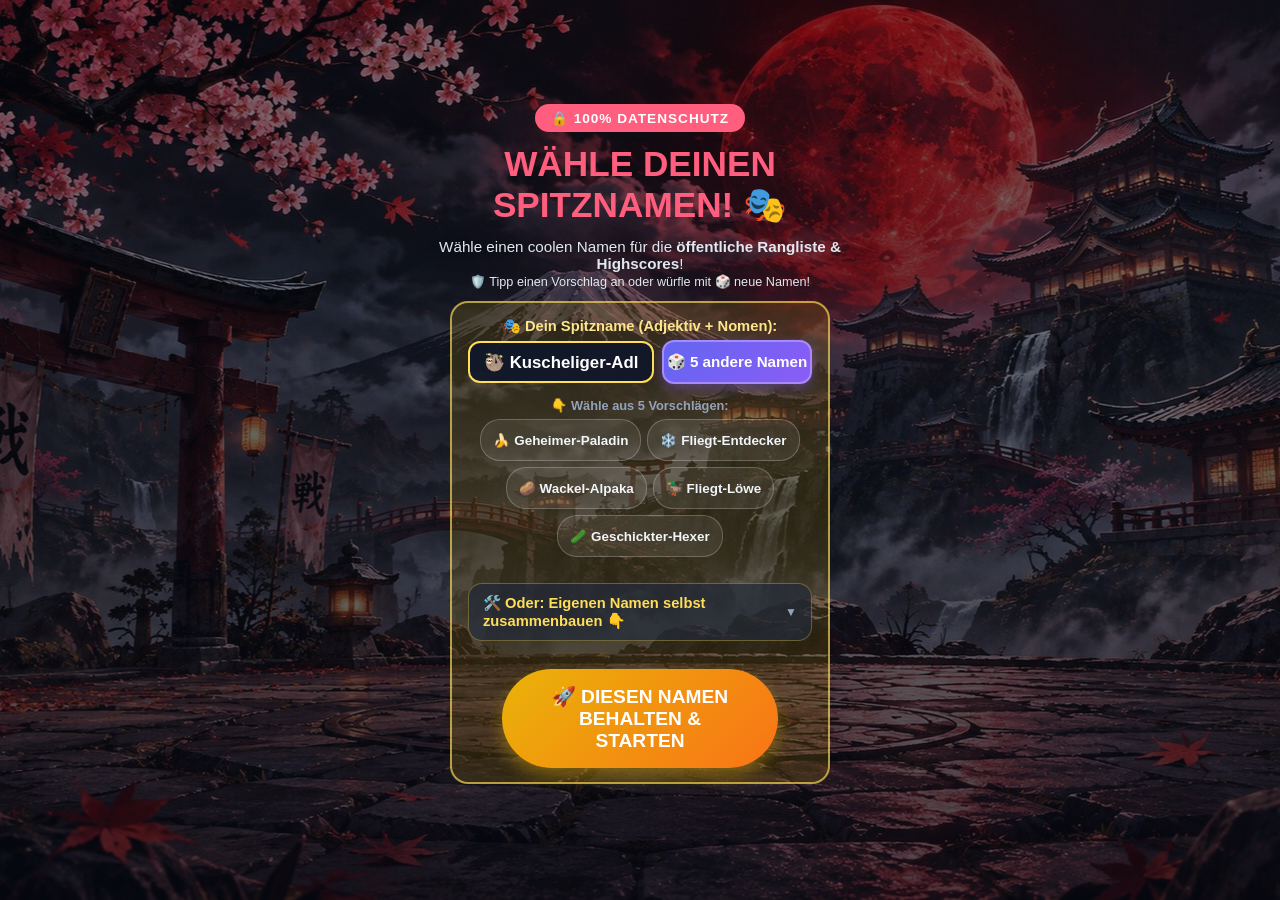
==== commit a98d068b: "Kisten zeigen Item-Anzahl kurze Preise und 3x Glueck fuer God" ====
--- a/index.html
+++ b/index.html
@@ -121,7 +121,7 @@
           <button id="shopExchangeBtn" class="btn" type="button">💎 20 Juwelen → 🪙 5K Coins</button>
         </section>
         <p id="shopMessage" class="shop-message" role="status" aria-live="polite"></p>
-        <p class="shop-hint">Gekaufte Kisten bleiben geschlossen in deinem Vorrat. Die Inhalte legen wir als Nächstes fest.</p>
+        <p class="shop-hint">Welche Belohnungen in den Kisten stecken, legen wir als Nächstes fest.</p>
       </div>
 
       <!-- ⚙️ Einstellungen (☰ oben rechts im Hauptmenü): Name, Punkte, Abspann, Vollbild -->
--- a/style.css
+++ b/style.css
@@ -1772,7 +1772,7 @@
 .shop-chest-gold .chest-spark, .shop-chest-god .chest-spark { display: block; position: absolute; top: 0; right: -8px; color: #fff9cf; font-size: 30px; text-shadow: 0 0 14px #fff; }
 .shop-chest-god .chest-spark { font-size: 44px; right: -20px; top: -12px; }
 .shop-chest h3 { font-size: 20px; color: var(--chest-edge); }
-.chest-luck, .chest-stock { margin: 10px 0; font-size: 16px; color: #cbd5e1; }
+.chest-luck, .chest-items { margin: 10px 0; font-size: 16px; color: #cbd5e1; }
 .chest-price { font-size: 19px; font-weight: 900; color: #fff; }
 .chest-buy { width: 100%; min-height: 48px; margin-top: 8px; padding: 12px 8px; font-size: 16px; background: var(--chest-dark); color: #fff; }
 #shopScreen button:disabled { opacity: 0.65; cursor: default; }
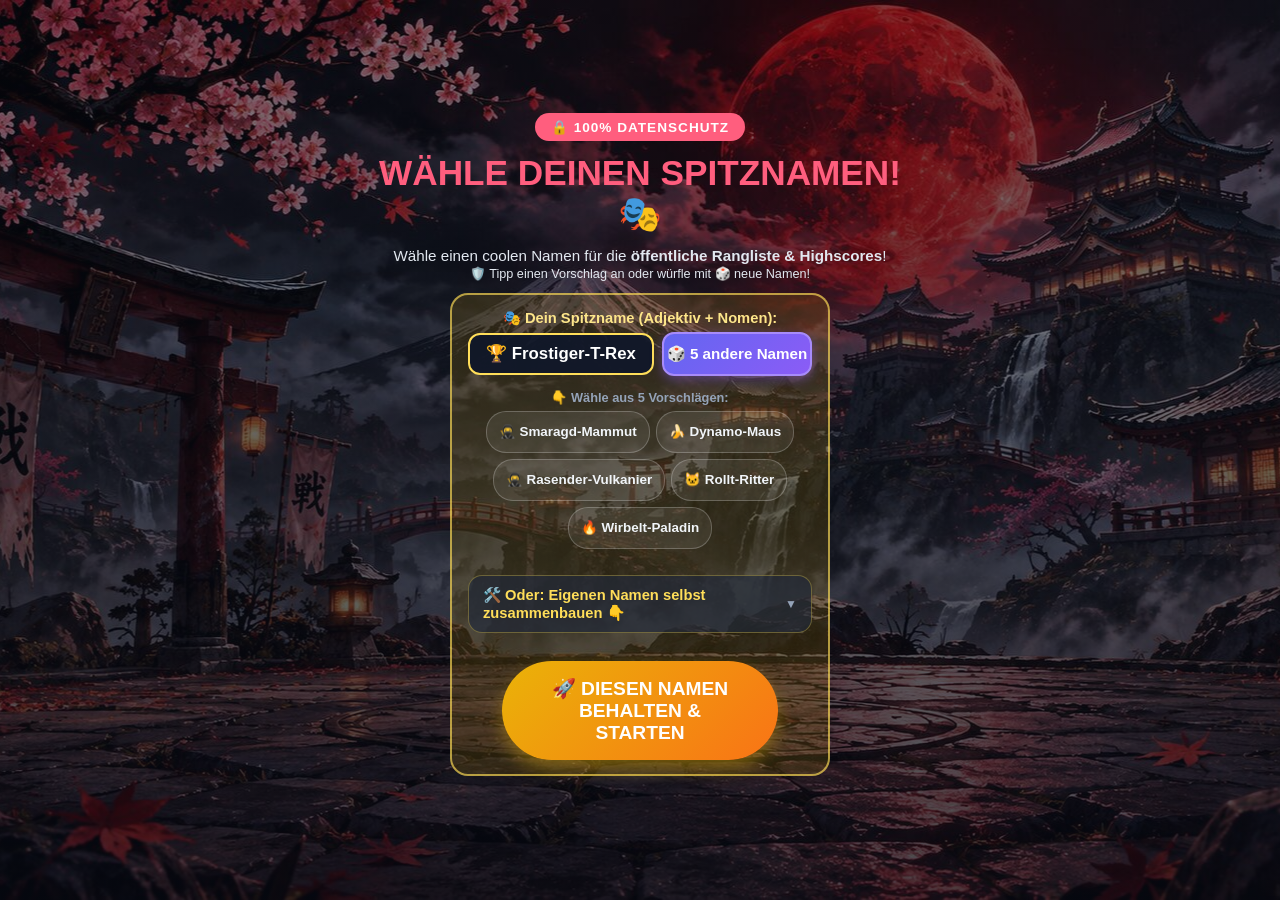
==== commit 203624d6: "Querformat-Hauptmenue nach Bildvorlage ohne Scrollen" ====
--- a/index.html
+++ b/index.html
@@ -70,24 +70,40 @@
         </div>
       </div>
 
-      <!-- Start Screen -->
+      <!-- 🎮 Hauptmenü nach eurer Vorlage: Querformat, alles auf einen Blick. -->
       <div id="startScreen" class="overlay-screen active">
-        <!-- ☰ Menü-Knopf oben rechts: öffnet die Einstellungen (mit Punkten & Abspann) -->
-        <button id="settingsStartBtn" class="menu-btn" type="button" aria-label="Menü: Einstellungen, Punkte und Abspann">☰</button>
-        <div class="badge">🏰 Jugendklub Lieberose <span id="version" class="version"></span> · 👤 <span id="currentUserBadge">Gast</span></div>
-        <h1 class="game-title"><span class="title-emoji">🥊</span> THE FIGHTZONE <span class="title-emoji">⚡</span></h1>
-        <button id="shopStartBtn" class="btn btn-shop" type="button">🛍️ SHOP</button>
-        <div class="instructions">
-          <p>📱 <b>Startseite im Hochformat · Runde im Querformat (Vollbild)!</b><br>🕹️ Links bewegen (<b>WASD</b>) · 🔴 Rechts schießen (<b>Linksklick</b>) · 🟦⚡ Fähigkeit / Kombo (<b>F</b>)<br>🤝 <b>19 Team-Combos</b> · 💾 <b>Pokale & Punkte bleiben im Browser gespeichert!</b></p>
-        </div>
-        <details class="specials-info">
-          <summary>⚡ Spezialkräfte & Kombos – antippen zum Lesen</summary>
-          <div id="specialsList"></div>
-        </details>
-        <div class="hits-row">
-          <span class="hits-label">💀 Leben:</span>
-          <div id="hitsChoice" class="hits-choice"></div>
-        </div>
+        <header class="main-topbar">
+          <button id="mainProfileBtn" class="arcade-button main-profile" type="button"><span>👤</span><span>Profil<small id="currentUserBadge">Gast</small></span></button>
+          <button id="leaderboardStartBtn" class="arcade-button main-trophies" type="button" aria-label="Pokale und Rangliste">🏆 0</button>
+          <div class="main-top-spacer"></div>
+          <button id="mainCoinsBtn" class="main-money" type="button" aria-label="Coins im Shop"><span>🪙</span><b id="mainCoins">0</b></button>
+          <button id="mainJewelsBtn" class="main-money" type="button" aria-label="Juwelen im Shop"><b id="mainJewels">0</b><span>💎</span></button>
+          <button id="settingsStartBtn" class="arcade-button main-settings" type="button" aria-label="Einstellungen">☰</button>
+        </header>
+        <div class="main-stage">
+          <nav class="main-left" aria-label="Shop und Figuren">
+            <button id="shopStartBtn" class="arcade-button main-tile" type="button"><span>🏪</span>Shop</button>
+            <button id="charactersStartBtn" class="arcade-button main-tile" type="button"><span>🧌🐱</span>Figuren</button>
+          </nav>
+          <div class="main-hero">
+            <h1>THE FIGHTZONE</h1>
+            <div id="mainHeroPortrait" class="main-hero-portrait" aria-hidden="true"></div>
+            <div class="main-hero-caption"><strong id="mainHeroName">DEINE STARTFIGUR</strong><div id="mainHeroRarity"></div></div>
+          </div>
+          <div class="main-right">
+            <button id="mainRankBtn" class="arcade-button main-rank" type="button"><span>🏆</span>Rangliste</button>
+            <button id="teamModeBtn" class="arcade-button main-team" type="button">⚔️ Team-Modus</button>
+            <button id="mainPlayBtn" class="arcade-button main-play" type="button"><span>▶</span>Spielen</button>
+          </div>
+        </div>
+        <footer class="main-footer">🏰 Jugendklub Lieberose <span id="version" class="version"></span></footer>
+        <div class="main-landscape-hint"><span>📱 ↪️</span><h2>Bitte das Handy quer halten</h2><p>Dann seht ihr das ganze Hauptmenü!</p><button id="mainLandscapeBtn" class="arcade-button" type="button">⛶ Querformat öffnen</button></div>
+      </div>
+
+      <!-- 👥 Die Figuren erscheinen erst beim Tippen auf „Figuren“. -->
+      <div id="charactersScreen" class="overlay-screen" aria-labelledby="charactersTitle">
+        <h2 id="charactersTitle">DEINE FIGUREN</h2>
+        <button id="charactersBackBtn" class="btn btn-small" type="button">⬅️ Zum Hauptmenü</button>
         <section id="starterChoice" class="starter-choice" aria-labelledby="starterTitle">
           <h2 id="starterTitle">DEINE ERSTE FIGUR 🎁</h2>
           <p>Wähle genau eine: Mais, Katze oder Maus! Deine Wahl bleibt auf diesem Gerät gespeichert.</p>
@@ -96,13 +112,6 @@
         <p id="collectionHint" class="team-hint" aria-live="polite"></p>
         <p class="pick-title">Deine Sammlung 👇 (Antippen für Helden-Karte & Werte!)</p>
         <div id="pickGrid" class="pick-grid"></div>
-        <div style="display:flex; gap:8px; justify-content:center; flex-wrap:wrap; margin-bottom:10px;">
-          <a class="btn btn-small btn-print-link" href="druckansicht.html" target="_blank" rel="noopener">🖨️ WERTE-TABELLE (DRUCKVERSION) ✏️</a>
-        </div>
-        <button id="teamModeBtn" class="btn">⚔️ TEAM-MODUS</button>
-        <button id="leaderboardStartBtn" class="btn btn-trophy">🏆 RANGLISTE</button>
-        <p class="parents-link">👨‍👩‍👧 Für Eltern: So ist das Spiel gebaut –
-          <a href="https://github.com/felixinberlin/Jugendklub-Lieberose" target="_blank" rel="noopener">den ganzen Code ansehen ↗</a></p>
       </div>
 
       <!-- 🛍️ Kisten und Juwelen-Tausch: alles bleibt auf diesem Gerät. -->
@@ -194,6 +203,13 @@
           <h3>⛶ ANZEIGE & VOLLBILD</h3>
           <p>Versteckt die Adressleiste oben für maximale Übersicht:</p>
           <button id="settingsFullscreenBtn" class="btn" type="button">⛶ VOLLBILD AN / AUS</button>
+        </div>
+        <div class="mode-card normal-card">
+          <h3>🎮 STEUERUNG & LEBEN</h3>
+          <p>🕹️ Links bewegen (WASD) · Rechts schießen (Linksklick) · Fähigkeit auf F</p>
+          <div class="hits-row"><span class="hits-label">💀 Leben:</span><div id="hitsChoice" class="hits-choice"></div></div>
+          <details class="specials-info"><summary>⚡ Spezialkräfte & Kombos</summary><div id="specialsList"></div></details>
+          <p class="parents-link"><a href="https://github.com/felixinberlin/Jugendklub-Lieberose" target="_blank" rel="noopener">👨‍👩‍👧 Für Eltern: den Code ansehen ↗</a></p>
         </div>
         <button id="settingsBackBtn" class="btn btn-small" type="button">⬅️ Zurück zum Hauptmenü</button>
       </div>
@@ -518,6 +534,7 @@
   <script src="js/zielen.js"></script>
   <script src="js/credits.js"></script>
   <script src="js/shop.js"></script>
+  <script src="js/main-menu.js"></script>
   <script src="js/game.js"></script>
 </body>
 </html>
--- a/style.css
+++ b/style.css
@@ -1686,31 +1686,10 @@
   text-align: center;
 }
 
-/* 📱↕️ Hauptmenü IMMER im Hochformat und über den GANZEN Bildschirm:
-   - Breite Bildschirme (PC, Tablet quer): ganzer Bildschirm, Inhalt als Hochformat-Spalte in der Mitte.
-   - Handy quer: Das Menü dreht sich mit (body.menu-rot-left/right, gesetzt in controls.js),
-     es bleibt also hochkant – man kann es nicht ins Querformat drehen. Im Kampf nie. */
-#startScreen, #settingsScreen, #leaderboardScreen, #welcomeNameScreen {
-  padding-left: max(24px, calc((100% - 480px) / 2));
-  padding-right: max(24px, calc((100% - 480px) / 2));
-}
-body.menu-rot-left #startScreen, body.menu-rot-left #settingsScreen,
-body.menu-rot-left #leaderboardScreen, body.menu-rot-left #welcomeNameScreen,
-body.menu-rot-right #startScreen, body.menu-rot-right #settingsScreen,
-body.menu-rot-right #leaderboardScreen, body.menu-rot-right #welcomeNameScreen {
-  width: 100vh;
-  height: 100vw;
-  padding: 72px 24px 30px;
-  transform-origin: top left;
-  z-index: 40;
-}
-body.menu-rot-left #startScreen, body.menu-rot-left #settingsScreen,
-body.menu-rot-left #leaderboardScreen, body.menu-rot-left #welcomeNameScreen {
-  top: 100%; left: 0; transform: rotate(-90deg);
-}
-body.menu-rot-right #startScreen, body.menu-rot-right #settingsScreen,
-body.menu-rot-right #leaderboardScreen, body.menu-rot-right #welcomeNameScreen {
-  top: 0; left: 100%; transform: rotate(90deg);
+/* Nebenmenüs bleiben lesbare Spalten, das Hauptmenü nutzt die ganze Breite. */
+#settingsScreen, #leaderboardScreen, #welcomeNameScreen, #charactersScreen {
+  padding-left: max(24px, calc((100% - 560px) / 2));
+  padding-right: max(24px, calc((100% - 560px) / 2));
 }
 
 /* 🥊 Spielname „The Fightzone“ groß und knallig */
@@ -1781,3 +1760,69 @@
 .shop-exchange p { font-size: 16px; }
 .shop-exchange .btn { margin: 0; font-size: 18px; }
 .shop-message { min-height: 24px; max-width: 780px; font-size: 18px; color: #a7f3d0; }
+
+/* 🎮 Hauptmenü nach der Bildvorlage – Querformat, feste Bildschirmhöhe, kein Scrollen. */
+#startScreen { padding: max(14px, env(safe-area-inset-top)) max(18px, env(safe-area-inset-right)) max(10px, env(safe-area-inset-bottom)) max(18px, env(safe-area-inset-left)); overflow: hidden; justify-content: flex-start; gap: 12px; background: linear-gradient(#070a1426, #070a1455), url('arena.jpg') 62% center / cover no-repeat; }
+#startScreen.active { display: flex; }
+.main-topbar { display: flex; align-items: stretch; gap: clamp(8px, 1.5vw, 24px); width: 100%; height: clamp(52px, 11vh, 94px); flex-shrink: 0; }
+.arcade-button { position: relative; border: 3px solid #211429; border-radius: 22px; background: linear-gradient(#b27cfa 0%, #743bdd 55%, #4b279d); box-shadow: inset 0 3px 0 #ffffff80, inset 0 -7px 0 #0003, 0 5px 0 #160d20, 0 8px 18px #0005; color: #fff; font: 900 clamp(18px, 2.6vw, 38px)/1.1 system-ui, sans-serif; text-shadow: 0 2px 2px #000, 1px 0 #000, -1px 0 #000; cursor: pointer; min-width: 44px; min-height: 44px; padding: 10px 18px; }
+.arcade-button:active { transform: translateY(3px); box-shadow: inset 0 2px 0 #fff6, inset 0 -3px 0 #0003, 0 2px 0 #160d20; }
+.arcade-button:focus-visible, .main-money:focus-visible { outline: 3px solid #fff; outline-offset: 4px; }
+.main-profile { background: linear-gradient(#53c7ff, #1688e5 60%, #0866b0); display: flex; align-items: center; gap: 12px; text-align: left; min-width: 170px; }
+.main-profile > span:first-child { font-size: 1.35em; }
+.main-profile small { display: block; max-width: 190px; overflow: hidden; text-overflow: ellipsis; white-space: nowrap; font-size: 12px; margin-top: 4px; color: #eff6ff; text-shadow: none; }
+.main-trophies { min-width: 80px; white-space: nowrap; font-size: clamp(20px, 3vw, 36px); }
+.main-top-spacer { flex: 1; }
+.main-money { display: flex; align-items: center; justify-content: center; gap: 12px; min-width: 110px; padding: 8px 18px; border: 3px solid #080a0e; border-radius: 20px; background: linear-gradient(#303034, #111115 60%); box-shadow: inset 0 3px 0 #ffffff42, 0 4px 0 #0008; color: #fff; font: 900 clamp(18px, 2.6vw, 36px)/1 system-ui; cursor: pointer; }
+.main-money span { font-size: 1.3em; }
+.main-settings { background: linear-gradient(#b9b8b9, #66656b); font-size: 36px; width: 78px; }
+.main-stage { display: grid; grid-template-columns: minmax(130px, 21%) minmax(0, 1fr) minmax(190px, 32%); align-items: stretch; gap: 20px; width: 100%; flex: 1; min-height: 0; }
+.main-left { display: flex; flex-direction: column; justify-content: center; gap: 24px; padding: 18px 0; min-height: 0; }
+.main-tile { display: flex; flex-direction: column; align-items: center; justify-content: center; gap: 8px; height: 40%; max-height: 210px; }
+.main-tile > span { font-size: clamp(30px, 6.5vh, 74px); line-height: 1.2; }
+.main-hero { display: flex; flex-direction: column; align-items: center; justify-content: center; min-width: 0; min-height: 0; padding: 8px 0; }
+.main-hero h1 { font: 900 clamp(18px, 2.3vw, 36px)/1.1 system-ui; color: #ffe9b0; text-shadow: 0 3px 0 #43101b, 0 0 20px #e75b2b; letter-spacing: 0.05em; margin: 0 0 8px; background: none; -webkit-text-fill-color: initial; }
+.main-hero-portrait { flex: 1; min-height: 0; width: 100%; display: flex; justify-content: center; align-items: center; filter: drop-shadow(0 0 24px #ffbd5b66) drop-shadow(0 12px 12px #0008); }
+.main-hero-portrait .pick-img { width: 100%; height: 100%; max-height: 52vh; object-fit: contain; }
+.main-gift { font-size: clamp(60px, 18vh, 170px); }
+.main-hero-caption { padding: 6px 20px; border-radius: 16px; background: #070a14b8; box-shadow: 0 3px 14px #0005; font-size: clamp(16px, 2vw, 25px); }
+.main-hero-caption .rarity { margin: 3px 0 0; }
+.main-right { display: flex; flex-direction: column; align-items: stretch; justify-content: flex-end; gap: 20px; padding: 18px 0; }
+.main-rank { display: flex; align-items: center; justify-content: center; gap: 12px; background: linear-gradient(#ffdf53, #f8a809 65%, #d88700); min-height: 22%; color: #fff; }
+.main-rank span { font-size: 1.45em; }
+.main-team { font-size: clamp(16px, 2vw, 28px); padding: 10px; align-self: flex-end; width: 90%; }
+.main-play { display: flex; align-items: center; justify-content: center; gap: 20px; min-height: 31%; background: linear-gradient(#fff574, #ffd000 60%, #f5a400); border-color: #513100; font-size: clamp(28px, 5vw, 72px); }
+.main-play span { color: #fff5cb; font-size: 0.9em; }
+.main-footer { flex-shrink: 0; font-size: 13px; color: #e2e8f0; text-shadow: 0 1px 4px #000; align-self: center; }
+.main-landscape-hint { display: none; }
+#charactersScreen { background: linear-gradient(#070a14bb, #070a14dd), url('arena.jpg') 62% center / cover no-repeat; justify-content: flex-start; gap: 12px; }
+#charactersScreen .pick-grid { flex-shrink: 0; }
+#charactersBackBtn { margin-top: 0; }
+@media (max-height: 520px) {
+  #startScreen { padding-top: max(8px, env(safe-area-inset-top)); gap: 8px; }
+  .main-topbar { height: 52px; gap: 8px; }
+  .arcade-button { border-radius: 14px; padding: 6px 12px; }
+  .main-profile { min-width: 135px; gap: 6px; font-size: 20px; }
+  .main-profile small { max-width: 150px; font-size: 11px; }
+  .main-money { min-width: 90px; padding: 6px 12px; border-radius: 14px; }
+  .main-settings { width: 56px; font-size: 30px; }
+  .main-stage { gap: 16px; grid-template-columns: 20% minmax(0, 1fr) 32%; }
+  .main-left, .main-right { padding: 6px 0; gap: 12px; }
+  .main-tile { height: 43%; }
+  .main-tile > span { font-size: 32px; }
+  .main-hero h1 { font-size: 18px; margin-bottom: 3px; }
+  .main-hero-caption { font-size: 16px; padding: 4px 12px; }
+  .main-hero-caption .rarity { font-size: 14px; padding: 0 6px; }
+  .main-right { gap: 12px; }
+  .main-rank { min-height: 25%; }
+  .main-team { min-height: 44px; }
+  .main-footer { font-size: 11px; }
+}
+@media (orientation: portrait) {
+  #startScreen > :not(.main-landscape-hint) { display: none; }
+  .main-landscape-hint { position: absolute; inset: 0; display: flex; flex-direction: column; align-items: center; justify-content: center; gap: 24px; padding: 24px; background: #070a14b8; }
+  .main-landscape-hint > span { font-size: 70px; }
+  .main-landscape-hint h2 { font-size: 26px; }
+  .main-landscape-hint p { font-size: 18px; }
+  .main-landscape-hint button { font-size: 20px; }
+}
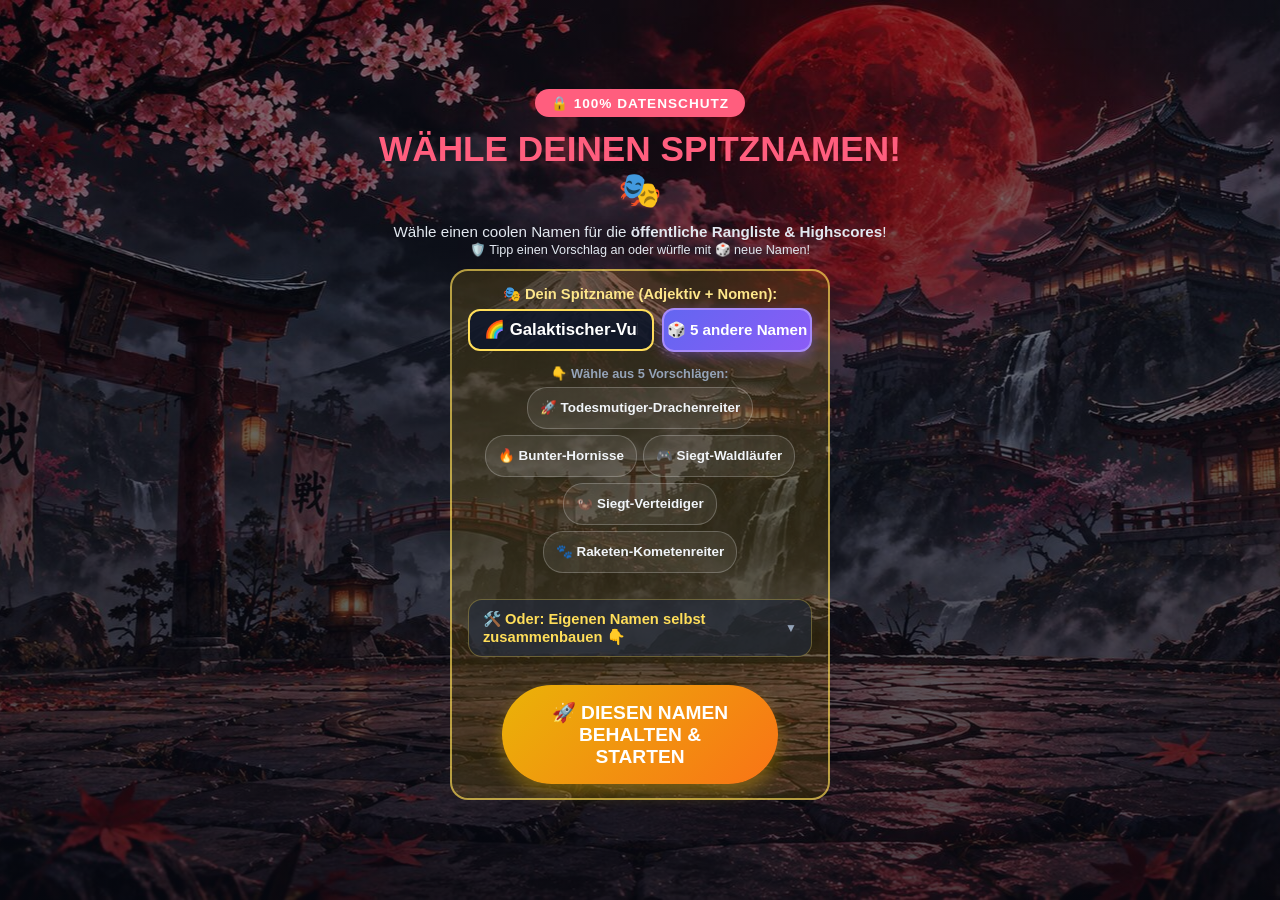
==== commit 8b240f16: "Charaktere nach Seltenheit sortieren Divine Glanz und gleiche Laufgeschwindigkeit" ====
--- a/index.html
+++ b/index.html
@@ -83,7 +83,7 @@
         <div class="main-stage">
           <nav class="main-left" aria-label="Shop und Figuren">
             <button id="shopStartBtn" class="arcade-button main-tile" type="button"><span>🏪</span>Shop</button>
-            <button id="charactersStartBtn" class="arcade-button main-tile" type="button"><span>🧌🐱</span>Figuren</button>
+            <button id="charactersStartBtn" class="arcade-button main-tile" type="button"><span>🧌🐱</span>Charaktere</button>
           </nav>
           <div class="main-hero">
             <h1>THE FIGHTZONE</h1>
@@ -102,7 +102,7 @@
 
       <!-- 👥 Die Figuren erscheinen erst beim Tippen auf „Figuren“. -->
       <div id="charactersScreen" class="overlay-screen" aria-labelledby="charactersTitle">
-        <h2 id="charactersTitle">DEINE FIGUREN</h2>
+        <h2 id="charactersTitle">DEINE CHARAKTERE</h2>
         <button id="charactersBackBtn" class="btn btn-small" type="button">⬅️ Zum Hauptmenü</button>
         <section id="starterChoice" class="starter-choice" aria-labelledby="starterTitle">
           <h2 id="starterTitle">DEINE ERSTE FIGUR 🎁</h2>
--- a/style.css
+++ b/style.css
@@ -1826,3 +1826,16 @@
   .main-landscape-hint p { font-size: 18px; }
   .main-landscape-hint button { font-size: 20px; }
 }
+
+/* ✨ Divine: Goldschrift mit langsam wanderndem Glanz, ohne Blinken. */
+.rarity-divine .divine-word { display: inline-block; background: linear-gradient(110deg, #eab308 10%, #ffe365 35%, #fffef0 48%, #fff 52%, #ffe365 65%, #eab308 90%); background-size: 220% 100%; color: #ffe365; -webkit-background-clip: text; background-clip: text; -webkit-text-fill-color: transparent; text-shadow: none; filter: drop-shadow(0 0 5px #eab308); animation: divineShine 3s linear infinite; }
+@keyframes divineShine { from { background-position: 220% 0; } to { background-position: 0 0; } }
+@media (prefers-reduced-motion: reduce) { .rarity-divine .divine-word { animation: none; } }
+.main-tile { font-size: clamp(16px, 2.4vw, 38px); padding-left: 4px; padding-right: 4px; }
+/* Die Sammlung nutzt im Querformat die Breite, damit auch lange Namen Platz haben. */
+#charactersScreen { padding-left: max(24px, calc((100% - 1000px) / 2)); padding-right: max(24px, calc((100% - 1000px) / 2)); }
+#charactersScreen .pick-grid { width: 100%; max-width: 1000px; grid-template-columns: repeat(5, minmax(0, 1fr)); gap: 12px; }
+#charactersScreen .pick-btn { min-height: 138px; font-size: 16px; padding: 8px 4px; overflow-wrap: anywhere; }
+#charactersScreen .pick-emoji { font-size: 48px; }
+@media (max-width: 700px) { #charactersScreen .pick-grid { grid-template-columns: repeat(3, minmax(0, 1fr)); } }
+@media (max-width: 440px) { #charactersScreen .pick-grid { grid-template-columns: repeat(2, minmax(0, 1fr)); } }
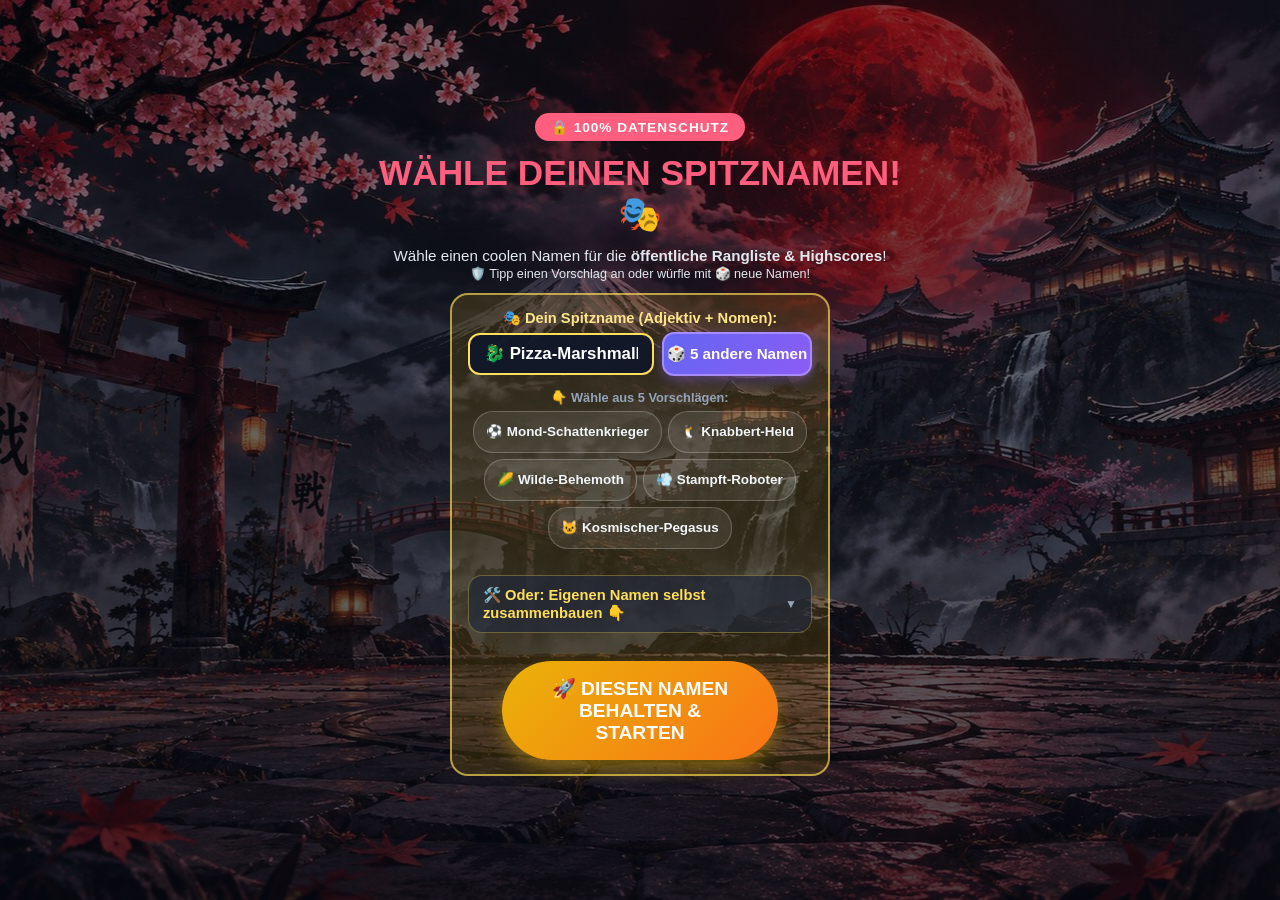
==== commit 6fd71792: "Solo-Siegbelohnungen mit 200 Muenzen ohne Pause und Lebensauswahl" ====
--- a/index.html
+++ b/index.html
@@ -20,7 +20,6 @@
         <div class="hud-item">REKORD: <span id="highScore">0</span></div>
         <div id="levelHud" class="hud-item" hidden>LEVEL <span id="level">1</span></div>
         <div id="trophyHud" class="hud-item trophy-hud">🏆 <span id="trophies">0</span></div>
-        <button id="pauseBtn" class="hud-item pause-hud-btn" type="button" hidden>⏸️ PAUSE</button>
       </div>
 
       <!-- 👤 Willkommens-Fenster beim Reinkommen: Zufalls-Spitznamen wählen für 100% Datenschutz -->
@@ -92,7 +91,6 @@
           </div>
           <div class="main-right">
             <button id="mainRankBtn" class="arcade-button main-rank" type="button"><span>🏆</span>Rangliste</button>
-            <button id="teamModeBtn" class="arcade-button main-team" type="button">⚔️ Team-Modus</button>
             <button id="mainPlayBtn" class="arcade-button main-play" type="button"><span>▶</span>Spielen</button>
           </div>
         </div>
@@ -205,32 +203,21 @@
           <button id="settingsFullscreenBtn" class="btn" type="button">⛶ VOLLBILD AN / AUS</button>
         </div>
         <div class="mode-card normal-card">
-          <h3>🎮 STEUERUNG & LEBEN</h3>
+          <h3>🎮 STEUERUNG</h3>
           <p>🕹️ Links bewegen (WASD) · Rechts schießen (Linksklick) · Fähigkeit auf F</p>
-          <div class="hits-row"><span class="hits-label">💀 Leben:</span><div id="hitsChoice" class="hits-choice"></div></div>
           <details class="specials-info"><summary>⚡ Spezialkräfte & Kombos</summary><div id="specialsList"></div></details>
           <p class="parents-link"><a href="https://github.com/felixinberlin/Jugendklub-Lieberose" target="_blank" rel="noopener">👨‍👩‍👧 Für Eltern: den Code ansehen ↗</a></p>
         </div>
         <button id="settingsBackBtn" class="btn btn-small" type="button">⬅️ Zurück zum Hauptmenü</button>
       </div>
 
-      <!-- ⏸️ Pause-Menü (NUR im normalen Modus, NICHT im Ranglisten-Modus!) -->
-      <div id="pauseScreen" class="overlay-screen">
-        <h2>⏸️ PAUSE</h2>
-        <p class="team-hint">Nur im normalen Modus verfügbar (im Ranglisten-Modus läuft das Match ohne Pause durch!)</p>
-        <button id="resumeGameBtn" class="btn" type="button">▶️ WEITERSPIELEN</button>
-        <a class="btn btn-small" href="spielanleitung.html#zielen" target="_blank" rel="noopener">📖 WIE ZIELE ICH?</a>
-        <button id="pauseRestartBtn" class="btn btn-small" type="button">🔄 RUNDE NEU STARTEN</button>
-        <button id="pauseHomeBtn" class="btn btn-small" type="button">🏠 ZUM HAUPTMENÜ</button>
-      </div>
-
-      <!-- 🏆 Modus-Auswahl: Mit Pokalen (50 Leben) oder Normal (Leben einstellbar) -->
+      <!-- 🎮 Ein Solo-Match: normal oder Rangliste, ohne Spielpause. -->
       <div id="modeScreen" class="overlay-screen">
         <h2 id="modeScreenTitle">WIE WILLST DU SPIELEN?</h2>
         <p id="modeScreenSub" class="team-hint"></p>
         <div class="mode-card trophy-card">
-          <h3>🏆 RANGLISTEN-MODUS (MIT POKALEN)</h3>
-          <p>Immer <b>💀 50 Leben</b> · <b>Keine Pause</b> · Pokal bei Sieg (Solo-Sieg / alle 8 Team-Level)!</p>
+          <h3>🏅 RANGLISTEN-MODUS</h3>
+          <p>🪙 <b>200 Münzen pro Sieg</b> · Keine Pokale · Feste Charakter-Leben</p><p>🏅 Dein Rang: noch nicht vergeben</p>
           <div class="name-input-wrap">
             <label for="playerNameInput">👤 Registrierter Spieler:</label>
             <div class="name-input-row">
@@ -267,15 +254,11 @@
             </div>
           </details>
           <p id="nameErrorMsg" class="name-error" hidden>👆 Bitte gib zuerst deinen Spielernamen ein!</p>
-          <button id="playTrophyBtn" class="btn btn-trophy">🏆 MIT POKALEN (50 ❤️)</button>
-        </div>
-        <div class="mode-card normal-card">
-          <h3>🎮 NORMAL (MIT PAUSE ⏸️)</h3>
-          <p>Stell selbst ein, wie viele Leben jede Figur hat:</p>
-          <div class="hits-row mode-hits-row">
-            <span class="hits-label">💀 Leben:</span>
-            <div id="modeHitsChoice" class="hits-choice"></div>
-          </div>
+          <button id="playTrophyBtn" class="btn btn-trophy">🏅 RANGLISTE SPIELEN</button>
+        </div>
+        <div class="mode-card normal-card">
+          <h3>🎮 NORMAL</h3>
+          <p>🪙 <b>200 Münzen + 🏆 1 Pokal pro Sieg</b> · Feste Charakter-Leben</p>
           <button id="playNormalBtn" class="btn">🎮 NORMAL SPIELEN</button>
         </div>
         <button id="modeBackBtn" class="btn btn-small">⬅️ Zurück</button>
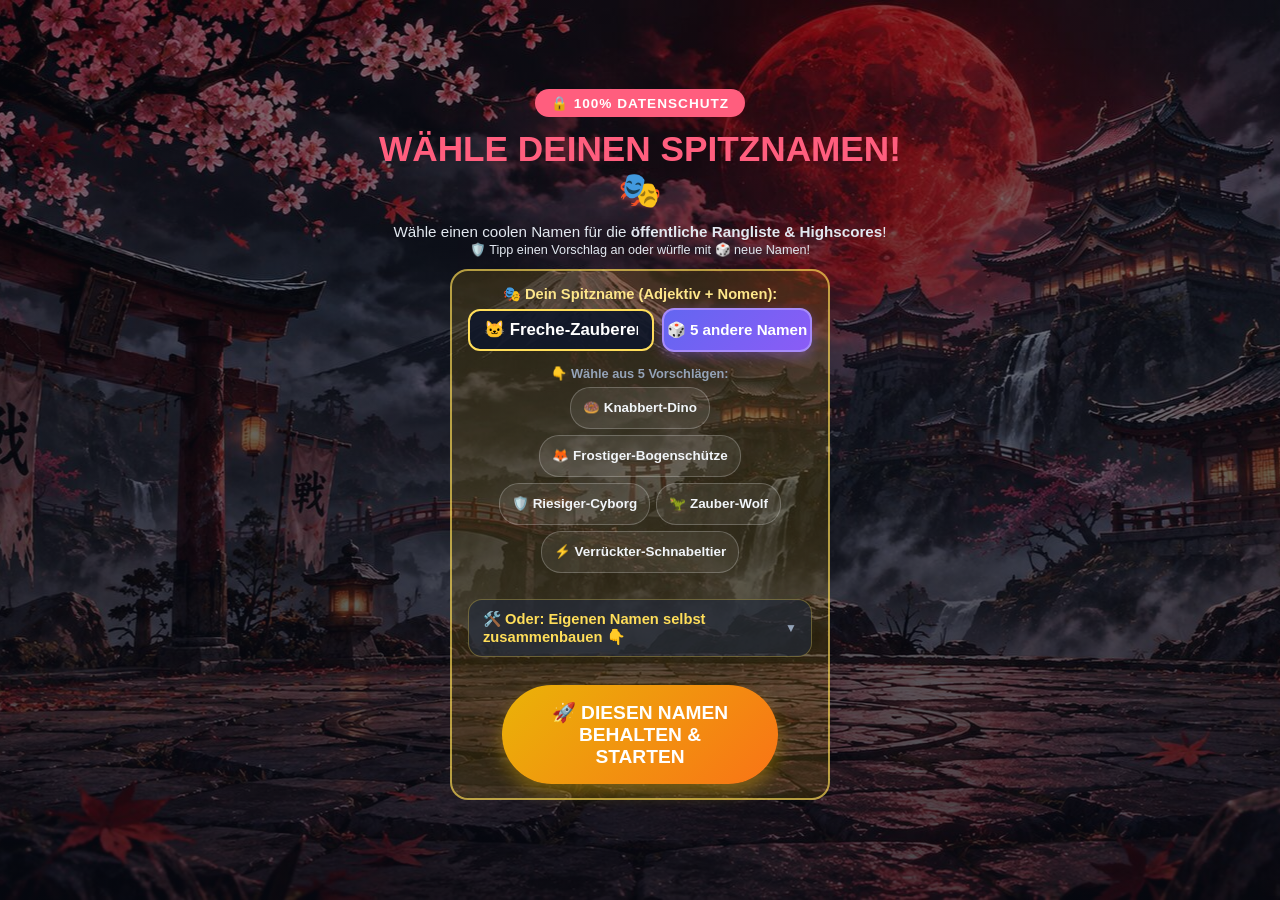
==== commit f24a3a31: "Profil von Einstellungen trennen und alle Charakterwerte aktualisieren" ====
--- a/index.html
+++ b/index.html
@@ -131,9 +131,9 @@
         <p class="shop-hint">Welche Belohnungen in den Kisten stecken, legen wir als Nächstes fest.</p>
       </div>
 
-      <!-- ⚙️ Einstellungen (☰ oben rechts im Hauptmenü): Name, Punkte, Abspann, Vollbild -->
-      <div id="settingsScreen" class="overlay-screen">
-        <h2>⚙️ EINSTELLUNGEN</h2>
+      <!-- 👤 Profil: ausschließlich den Zufalls-Spitznamen ändern. -->
+      <div id="profileScreen" class="overlay-screen" aria-labelledby="profileTitle">
+        <h2 id="profileTitle">👤 DEIN PROFIL</h2>
         <div class="mode-card trophy-card">
           <h3>👤 DEIN SPITZNAME</h3>
           <p class="privacy-note">🔒 100% Datenschutz: Wähle einen Zufalls-Spitznamen!</p>
@@ -176,8 +176,13 @@
           </details>
           <p id="settingsCooldownMsg" class="cooldown-msg"></p>
           <button id="settingsNameSaveBtn" class="btn btn-trophy" type="button">💾 DIESEN SPITZNAMEN BEHALTEN</button>
-          <button id="settingsDeleteNameBtn" class="btn btn-small btn-danger" type="button" style="margin-top: 8px;">🗑️ Spitznamen löschen & freigeben</button>
-        </div>
+        </div>
+        <button id="profileBackBtn" class="btn btn-small" type="button">⬅️ Zurück zum Hauptmenü</button>
+      </div>
+
+      <!-- ⚙️ Einstellungen (☰): Punkte, Anleitung, Abspann und Vollbild -->
+      <div id="settingsScreen" class="overlay-screen">
+        <h2>⚙️ EINSTELLUNGEN</h2>
         <div class="mode-card normal-card">
           <h3>💾 GESPEICHERTE POKALE & PUNKTE</h3>
           <p id="settingsStatsText">🏆 0 Pokale · 🎯 0 Gesamtpunkte · 🏅 Rekord: 0</p>
--- a/style.css
+++ b/style.css
@@ -1839,3 +1839,5 @@
 #charactersScreen .pick-emoji { font-size: 48px; }
 @media (max-width: 700px) { #charactersScreen .pick-grid { grid-template-columns: repeat(3, minmax(0, 1fr)); } }
 @media (max-width: 440px) { #charactersScreen .pick-grid { grid-template-columns: repeat(2, minmax(0, 1fr)); } }
+/* 👤 Im Profil gibt es nur die Namensauswahl; Einstellungen bleiben ein eigener Bildschirm. */
+#profileScreen { padding-left: max(24px, calc((100% - 560px) / 2)); padding-right: max(24px, calc((100% - 560px) / 2)); background: linear-gradient(#070a1480, #070a14b8), url('arena.jpg') 62% center / cover no-repeat; }
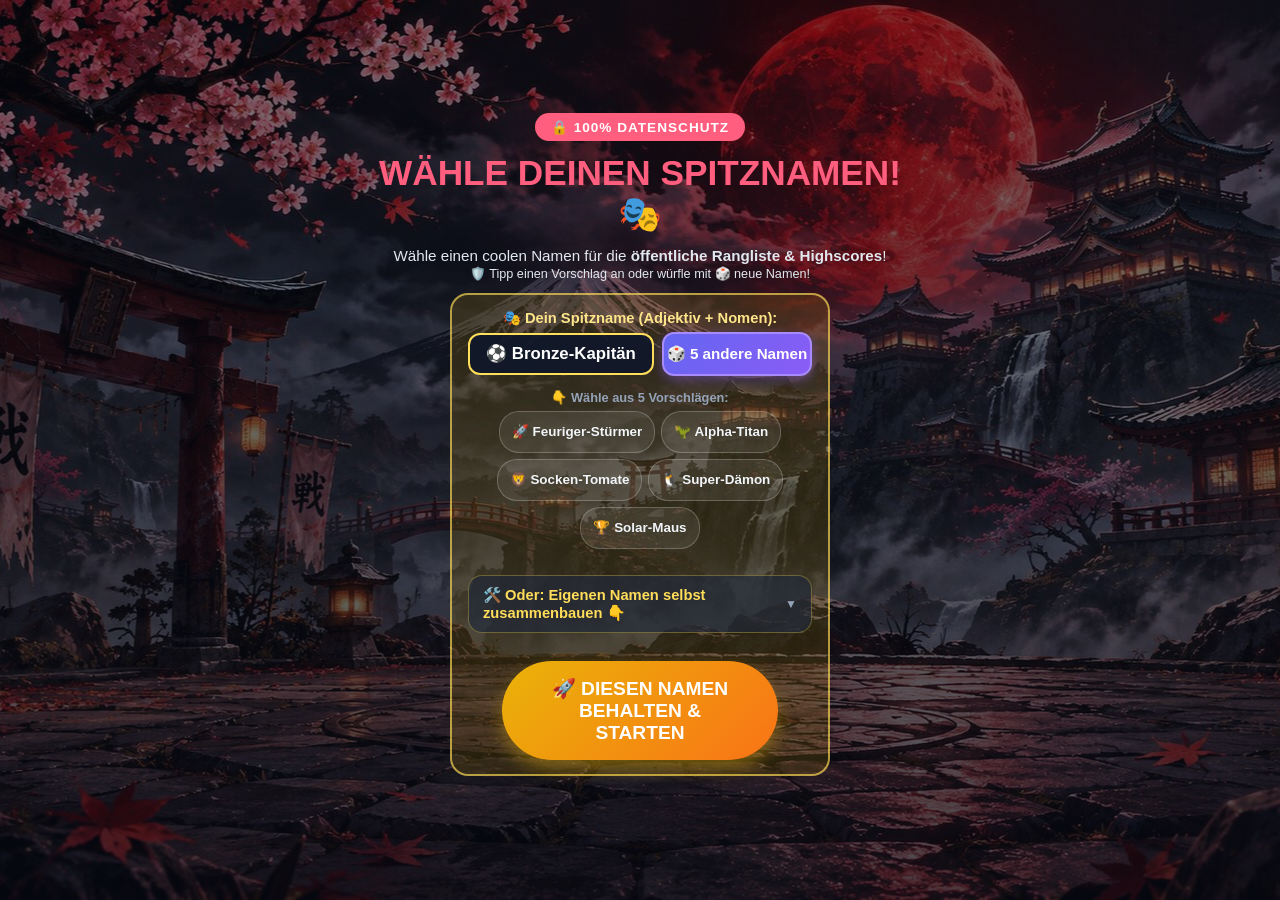
==== commit 158be3a0: "Kistenbelohnungen Charakter-XP und Upgrades bis Level 16" ====
--- a/index.html
+++ b/index.html
@@ -123,12 +123,26 @@
         <div class="shop-scroll" tabindex="0" role="region" aria-label="Vier Kisten nebeneinander">
           <div id="shopChestRow" class="shop-chest-row"></div>
         </div>
+        <details class="shop-odds">
+          <summary>🎲 Belohnungen & Chancen ansehen</summary>
+          <p>Jeder Platz zieht genau eine Belohnung. Eure Gewichte werden dafür auf 100 % verteilt. Glück verstärkt die Charakter-Belohnungen.</p>
+          <label for="lootOddsChest">Kiste:</label> <select id="lootOddsChest"></select>
+          <div id="lootOddsTable"></div>
+          <p>XP werden unter freigeschalteten Seltenheiten mit 30 : 25 : 20 : 10 : 5 verteilt (Selten bis Divine). Innerhalb einer Seltenheit entscheidet der Zufall.</p>
+        </details>
         <section class="shop-exchange" aria-labelledby="exchangeTitle">
           <div><h3 id="exchangeTitle">🪙 5K Coins</h3><p>20 💎 Juwelen gegen 5000 Coins tauschen</p></div>
           <button id="shopExchangeBtn" class="btn" type="button">💎 20 Juwelen → 🪙 5K Coins</button>
         </section>
         <p id="shopMessage" class="shop-message" role="status" aria-live="polite"></p>
-        <p class="shop-hint">Welche Belohnungen in den Kisten stecken, legen wir als Nächstes fest.</p>
+        <p class="shop-hint">XP gehören immer zu einer freigeschalteten Figur. Verbessere sie unter „Charaktere“ bis Level 16!</p>
+      </div>
+
+      <div id="lootScreen" class="overlay-screen" role="dialog" aria-modal="true" aria-labelledby="lootTitle">
+        <h2 id="lootTitle">📦 DEINE BELOHNUNGEN</h2>
+        <p id="lootSummary" role="status"></p>
+        <button id="lootCloseBtn" class="btn" type="button">✨ WEITER ZUM SHOP</button>
+        <div id="lootResults" class="loot-results"></div>
       </div>
 
       <!-- 👤 Profil: ausschließlich den Zufalls-Spitznamen ändern. -->
@@ -408,6 +422,13 @@
             </div>
           </div>
 
+          <section id="charUpgradeSection" class="char-upgrade" hidden>
+            <strong id="charUpgradeLevel"></strong>
+            <p id="charUpgradeXp"></p>
+            <progress id="charUpgradeProgress" max="10" value="0" aria-label="XP bis zum nächsten Level"></progress>
+            <button id="charUpgradeBtn" class="btn" type="button">⬆️ UPGRADE</button>
+          </section>
+
           <!-- Quick Stat Bar Grid -->
           <div class="char-stats-grid">
             <div class="char-stat-box stat-hp">
@@ -500,6 +521,7 @@
   <script src="js/knockout.js"></script>
   <script src="js/actors.js"></script>
   <script src="js/collection.js"></script>
+  <script src="js/upgrades.js"></script>
   <script src="js/geschosse.js"></script>
   <script src="js/bombs.js"></script>
   <script src="js/trefferfolgen.js"></script>
@@ -522,6 +544,7 @@
   <script src="js/zielen.js"></script>
   <script src="js/credits.js"></script>
   <script src="js/shop.js"></script>
+  <script src="js/chest-loot.js"></script>
   <script src="js/main-menu.js"></script>
   <script src="js/game.js"></script>
 </body>
--- a/style.css
+++ b/style.css
@@ -1841,3 +1841,30 @@
 @media (max-width: 440px) { #charactersScreen .pick-grid { grid-template-columns: repeat(2, minmax(0, 1fr)); } }
 /* 👤 Im Profil gibt es nur die Namensauswahl; Einstellungen bleiben ein eigener Bildschirm. */
 #profileScreen { padding-left: max(24px, calc((100% - 560px) / 2)); padding-right: max(24px, calc((100% - 560px) / 2)); background: linear-gradient(#070a1480, #070a14b8), url('arena.jpg') 62% center / cover no-repeat; }
+/* 📦 Belohnungen und Charakter-Upgrades */
+#lootScreen { z-index: 35; justify-content: flex-start; gap: 20px; background: radial-gradient(ellipse at top, #493075, #09101f 75%); }
+.loot-results { display: grid; grid-template-columns: repeat(auto-fit, minmax(145px, 1fr)); gap: 14px; width: 100%; max-width: 1100px; }
+.loot-item { padding: 18px 10px; border: 2px solid #64748b; border-radius: 18px; background: #16213a; font-size: 18px; }
+.loot-item p { font-size: 16px; margin-top: 8px; color: #e2e8f0; }
+.loot-icon { font-size: 48px; margin-bottom: 10px; }
+.loot-rare { border-color: #60a5fa; }.loot-epic { border-color: #c084fc; }.loot-mythic { border-color: #ff606a; }.loot-secret { border-color: #cbd5e1; }.loot-divine { border-color: #ffe365; box-shadow: 0 0 16px #eab30877; }
+.chest-open { min-height: 44px; margin-top: 12px; padding: 8px; border: 1px solid #cbd5e1; border-radius: 10px; color: #fff; background: #334155; font-size: 16px; cursor: pointer; }
+.chest-open[hidden] { display: none; }
+.shop-odds { width: 100%; max-width: 1084px; padding: 16px; border: 1px solid #64748b; border-radius: 16px; background: #101a2c; text-align: left; font-size: 16px; }
+.shop-odds summary { cursor: pointer; min-height: 44px; line-height: 44px; font-weight: 800; }
+.shop-odds p { line-height: 1.5; margin: 12px 0; }
+.shop-odds select { min-height: 44px; font-size: 18px; padding: 8px; background: #1e293b; color: #fff; border: 1px solid #94a3b8; border-radius: 8px; }
+.shop-odds table { width: 100%; max-width: 650px; border-collapse: collapse; margin: 16px 0; }
+.shop-odds th, .shop-odds td { text-align: left; padding: 8px; border-bottom: 1px solid #334155; }
+.char-upgrade { margin: 16px 0; padding: 18px; border: 2px solid #facc15; border-radius: 16px; background: #29230f; font-size: 18px; }
+.char-upgrade[hidden] { display: none; }
+.char-upgrade p { margin: 10px 0; }.char-upgrade progress { display: block; width: 100%; height: 18px; accent-color: #facc15; }
+.char-upgrade .btn { min-height: 44px; width: 100%; margin-top: 14px; font-size: 18px; }
+.char-upgrade .btn:disabled { opacity: 0.6; cursor: default; }
+.collection-level { font-size: 16px; color: #fde68a; margin-top: 5px; }
+#lootCloseBtn { flex-shrink: 0; margin: 0; min-height: 48px; }
+/* Lange XP-/Treffer-Angaben bleiben innerhalb der Helden-Karte lesbar. */
+.char-stats-grid { grid-template-columns: repeat(2, minmax(0, 1fr)); }
+.char-stat-box, .char-card-title-group { min-width: 0; }
+.stat-top { flex-direction: column; align-items: flex-start; gap: 6px; }
+.stat-val { white-space: normal; overflow-wrap: anywhere; text-align: left; font-size: 16px; }
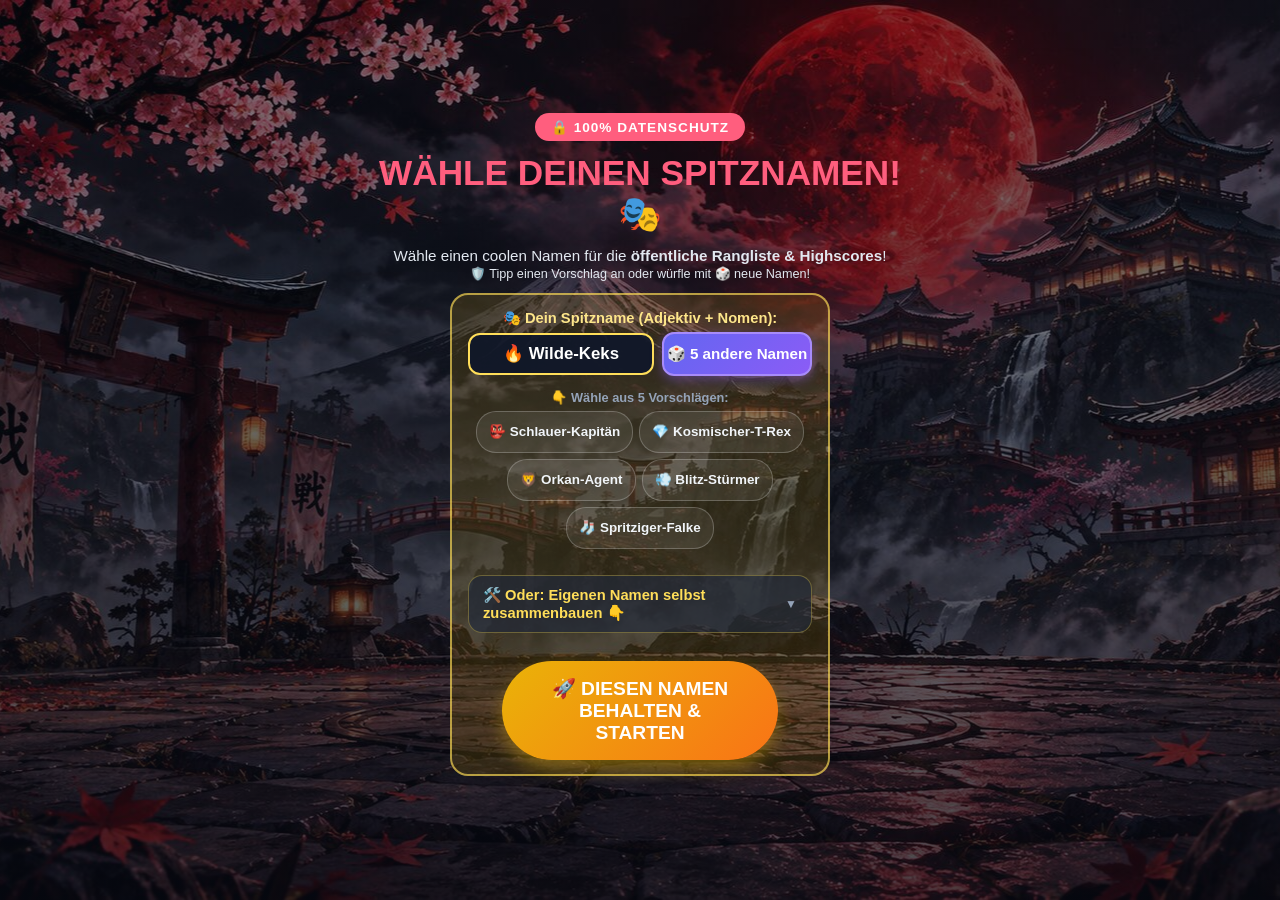
==== commit 6b0ca13b: "Gratis-Kiste alle 24 Stunden Einzelenthuellung und direkte Spielstarts" ====
--- a/index.html
+++ b/index.html
@@ -90,8 +90,8 @@
             <div class="main-hero-caption"><strong id="mainHeroName">DEINE STARTFIGUR</strong><div id="mainHeroRarity"></div></div>
           </div>
           <div class="main-right">
-            <button id="mainRankBtn" class="arcade-button main-rank" type="button"><span>🏆</span>Rangliste</button>
-            <button id="mainPlayBtn" class="arcade-button main-play" type="button"><span>▶</span>Spielen</button>
+            <button id="mainRankBtn" class="arcade-button main-rank" type="button"><span>🏅</span>Rangliste spielen</button>
+            <button id="mainPlayBtn" class="arcade-button main-play" type="button"><span>▶</span>Normal spielen</button>
           </div>
         </div>
         <footer class="main-footer">🏰 Jugendklub Lieberose <span id="version" class="version"></span></footer>
@@ -141,8 +141,12 @@
       <div id="lootScreen" class="overlay-screen" role="dialog" aria-modal="true" aria-labelledby="lootTitle">
         <h2 id="lootTitle">📦 DEINE BELOHNUNGEN</h2>
         <p id="lootSummary" role="status"></p>
-        <button id="lootCloseBtn" class="btn" type="button">✨ WEITER ZUM SHOP</button>
-        <div id="lootResults" class="loot-results"></div>
+        <div class="loot-stage">
+          <div id="openingChest" class="opening-chest" aria-hidden="true"><div class="chest-art"><div class="chest-lid"></div><div class="chest-box"><span>◆</span></div></div></div>
+          <div id="lootResults" class="loot-results" aria-live="polite" hidden></div>
+        </div>
+        <button id="lootNextBtn" class="btn" type="button" disabled>📦 Kiste öffnet sich …</button>
+        <button id="lootCloseBtn" class="btn" type="button" hidden>✨ WEITER ZUM SHOP</button>
       </div>
 
       <!-- 👤 Profil: ausschließlich den Zufalls-Spitznamen ändern. -->
@@ -545,6 +549,8 @@
   <script src="js/credits.js"></script>
   <script src="js/shop.js"></script>
   <script src="js/chest-loot.js"></script>
+  <script src="js/loot-reveal.js"></script>
+  <script src="js/daily-chest.js"></script>
   <script src="js/main-menu.js"></script>
   <script src="js/game.js"></script>
 </body>
--- a/style.css
+++ b/style.css
@@ -1868,3 +1868,66 @@
 .char-stat-box, .char-card-title-group { min-width: 0; }
 .stat-top { flex-direction: column; align-items: flex-start; gap: 6px; }
 .stat-val { white-space: normal; overflow-wrap: anywhere; text-align: left; font-size: 16px; }
+/* 🎮 Kompaktere Hauptmenü-Knöpfe, weiterhin mindestens 44×44 Pixel. */
+.main-topbar { height: clamp(46px, 8vh, 64px); gap: 10px; }
+.main-profile { min-width: 140px; font-size: 24px; padding: 6px 12px; }
+.main-trophies { min-width: 70px; font-size: 24px; }
+.main-money { min-width: 90px; font-size: 24px; padding: 6px 12px; }
+.main-settings { width: 54px; font-size: 28px; }
+.main-stage { grid-template-columns: minmax(110px, 18%) minmax(0, 1fr) minmax(170px, 29%); }
+.main-left { max-width: 180px; gap: 16px; }
+.main-tile { height: 34%; min-height: 72px; max-height: 135px; font-size: clamp(16px, 2vw, 26px); }
+.main-tile > span { font-size: clamp(24px, 5vh, 46px); }
+.main-right { max-width: 350px; justify-self: end; width: 100%; gap: 18px; }
+.main-rank, .main-play { min-height: 64px; max-height: 115px; height: 23%; padding: 10px; gap: 10px; font-size: clamp(18px, 2.7vw, 36px); }
+.main-rank span { font-size: 1.1em; }
+@media (max-height: 520px) {
+  .main-topbar { height: 46px; gap: 8px; }
+  .main-profile { min-width: 125px; font-size: 20px; }
+  .main-money { min-width: 80px; font-size: 20px; }
+  .main-tile { min-height: 68px; height: 35%; }
+  .main-rank, .main-play { height: 25%; font-size: clamp(18px, 2.5vw, 25px); }
+}
+.daily-chest-btn { width: 100%; min-height: 48px; margin-top: 12px; padding: 10px 4px; font-size: 16px; font-weight: 900; color: #fff; background: #166534; border: 2px solid #86efac; border-radius: 12px; cursor: pointer; }
+#lootScreen { gap: 12px; }
+.loot-stage { flex: 1; min-height: 150px; width: 100%; display: flex; align-items: center; justify-content: center; }
+#lootResults { max-width: 600px; grid-template-columns: minmax(0, 1fr); }
+#lootResults[hidden], #openingChest[hidden], #lootCloseBtn[hidden], #lootNextBtn[hidden] { display: none; }
+#lootNextBtn { flex-shrink: 0; min-height: 48px; margin: 0; }
+#lootResults .loot-item { animation: lootReveal 260ms ease-out; }
+.opening-chest { --chest-light: #b77b47; --chest-dark: #62391f; --chest-edge: #dba466; position: relative; padding: 40px; }
+.opening-chest .chest-art { transform: scale(1.3); }
+.opening-chest::before { content: ''; position: absolute; inset: 0; border-radius: 50%; background: radial-gradient(#ffed9c99, transparent 70%); opacity: 0; }
+.opening-chest.is-opening::before { animation: chestGlow 1100ms ease-out forwards; }
+.opening-chest.is-opening .chest-lid { transform-origin: 10% 100%; animation: chestLidOpen 1100ms ease-in-out forwards; }
+@keyframes chestLidOpen { 0%, 25% { transform: rotate(0); } 45% { transform: rotate(-7deg); } 100% { transform: translateY(-35px) rotate(-35deg); } }
+@keyframes chestGlow { to { opacity: 1; transform: scale(1.8); } }
+@keyframes lootReveal { from { opacity: 0; transform: translateY(10px) scale(.94); } to { opacity: 1; transform: none; } }
+@media (max-height: 520px) {
+  #lootScreen { padding: 12px 24px; gap: 8px; }
+  #lootScreen h2 { font-size: 24px; margin: 0; }
+  #lootResults .loot-item { display: flex; align-items: center; justify-content: center; gap: 16px; padding: 12px; }
+  #lootResults .loot-icon { font-size: 44px; margin: 0; }
+  .opening-chest { padding: 10px; }.opening-chest .chest-art { transform: scale(1); }
+}
+@media (prefers-reduced-motion: reduce) { .opening-chest *, .opening-chest::before, #lootResults .loot-item { animation: none !important; } }
+/* Auch lange Spitznamen und große Guthaben dürfen das Menü nicht verbreitern. */
+.main-profile { width: clamp(125px, 18vw, 160px); min-width: 0; flex-shrink: 0; }
+.main-profile > span:last-child { min-width: 0; }
+.main-profile small { max-width: 100%; }
+.main-money { width: clamp(80px, 14vw, 140px); min-width: 0; gap: 8px; font-size: clamp(16px, 2vw, 24px); }
+.main-money b { min-width: 0; overflow: hidden; text-overflow: ellipsis; }
+.opening-chest.shop-chest-rare { --chest-light: #348cf7; --chest-dark: #174696; --chest-edge: #78bcff; }
+.opening-chest.shop-chest-gold { --chest-light: #ffdc59; --chest-dark: #a36b03; --chest-edge: #ffec9c; }
+.opening-chest.shop-chest-god { --chest-light: #fffbcc; --chest-dark: #b487ee; --chest-edge: #fff6ab; }
+#lootNextBtn, #lootCloseBtn { width: 100%; max-width: 360px; padding: 12px 20px; font-size: 18px; }
+@media (max-height: 520px) {
+  .loot-stage { min-height: 120px; }
+  .opening-chest { padding: 8px; }
+  .opening-chest .chest-art { margin: 0 auto; }
+}
+/* Eine Einzelbelohnung bleibt vollständig im Bild; der Kisten-Glanz erzeugt keinen Scrollbereich. */
+#lootScreen { overflow: hidden; }
+#lootScreen > h2, #lootScreen > p { flex-shrink: 0; }
+.loot-stage { overflow: hidden; }
+#lootScreen { position: fixed; inset: 0; overflow-anchor: none; }
